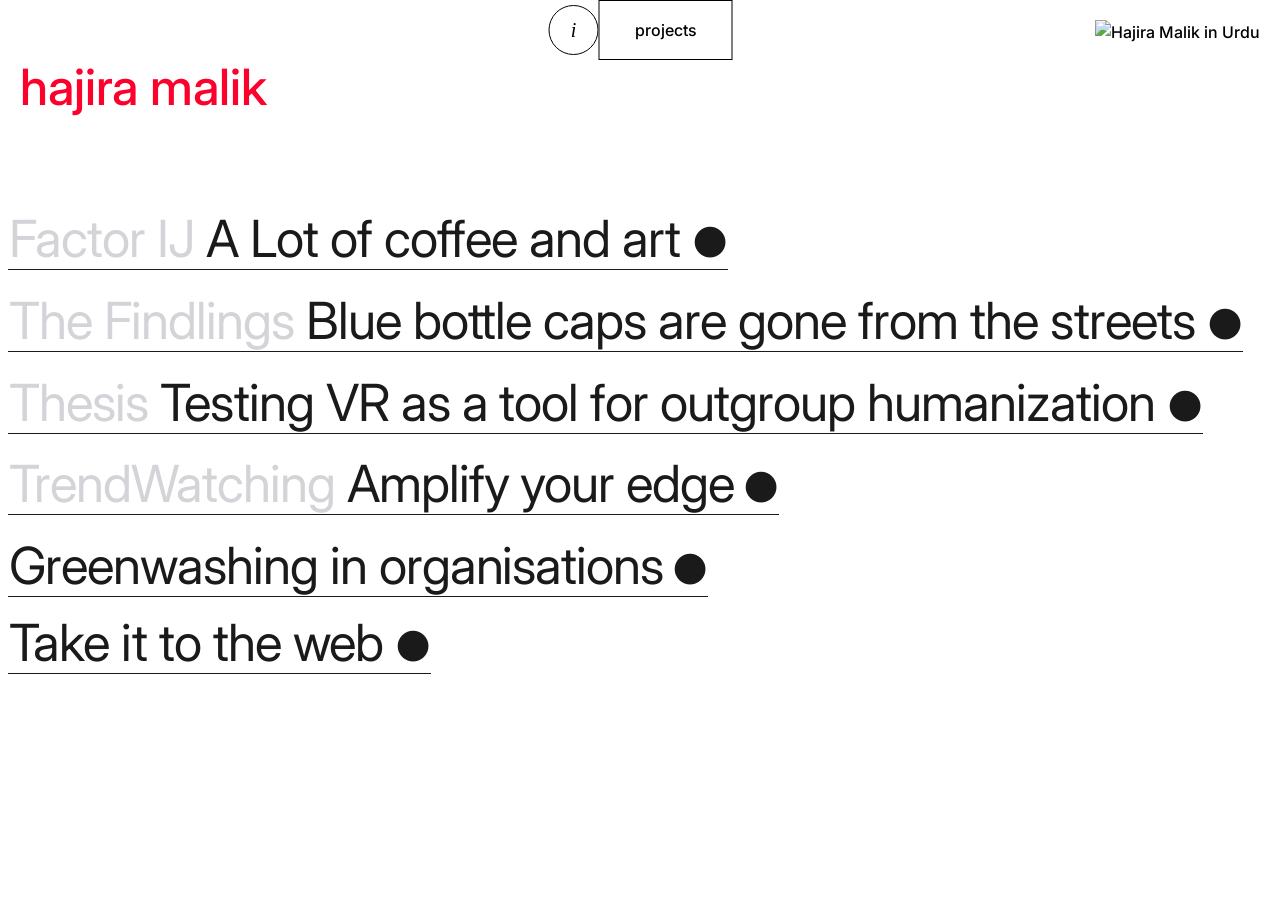
==== index.html @ 0cae8f55 "Add files via upload" ====
<!DOCTYPE html>
<html lang="en">

<head>
    <meta charset="UTF-8">
    <meta name="viewport" content="width=device-width, initial-scale=1.0">
    <title>hajira malik — projects</title>
    <link rel="stylesheet" href="style.css">

</head>

<body class="projects-page">

    <div class="layout">

        <div class="fixed-element top-right">
            <img src="images/urdu_name_correct.png" alt="Hajira Malik in Urdu" class="urdu-name-img">
        </div>

        <div class="fixed-element top-left">
            <div class="english-name">hajira malik
                <div class="pronunciation-tooltip">pronounced <s>hajeera</s> haj-ra<br>
                    <span class="def-italic">emigration, flight</span>
                </div>
            </div>
        </div>

        <nav class="boxed-nav">
            <a href="about.html" class="nav-box icon-box">i</a>
            <a href="index.html" class="nav-box link-box">projects</a>
        </nav>

        <main class="content">

            <section id="projects" class="projects-section">
                <div class="project-list-neutral">
                    <!-- Project 1 - factor ij -->
                    <div class="project-entry-neutral offset-0" data-project-expanded="false">
                        <div class="project-head-neutral" role="button" tabindex="0" aria-expanded="false">
                            <h2 class="project-title-neutral">
                                <span class="brand-prefix"> Factor IJ </span> A Lot of coffee and art
                            </h2>
                        </div>
                        <div class="project-detail-neutral" aria-hidden="true">
                            <div class="project-detail-neutral-inner">
                                <div class="neutral-project-grid">
                                    <!-- Header Row (Values only, no labels) -->
                                    <div class="neutral-header-cell" style="grid-column: 2;">Research & Strategy</div>
                                    <div class="neutral-header-cell" style="grid-column: 4;">
                                        Content strategy <br> Qualitative Research <br> Audience Insight <br> Stakeholder Communication <br> Multi-channel Rollout (digital & print)  

                                    </div>

                                    <!-- Content Row with White Dividers -->
                                    <div class="neutral-content-cell" style="grid-column: 2 / 6;">
                                        <div class="neutral-divider-wrap">
                                            <h3 class="neutral-project-title"> Reversing the pinterest logic for an
                                                art-rental.
                                            </h3>
                                        </div>
                                    </div>
                                    <div class="neutral-content-cell" style="grid-column: 7 / 11;">
                                        <div class="neutral-divider-wrap has-right">
                                            <div class="neutral-body-text">
                                                <p>Factor IJ is a cultural hub and kunstuitleen in Amsterdam-IJburg.
                                                    When I
                                                    joined Factor IJ, communication across channels was inconsistent, 
                                                    and there was no coherent system for how artists or exhibitions 
                                                    were introduced to the 
                                                    public.
                                                </p>
                                                <p class="indent-para">I led communication strategy and execution for the exhibition. This included developing the campaign narrative, managing press outreach, coordinating listings across cultural platforms, and producing social media, print, and newsletter content. My focus was on shaping how the exhibition would be interpreted before audiences physically encountered it.                                                     
                                                </p>
                                                <p class="indent-para">This changed the way people interpreted and discussed the artworks, increasing the perceived value of artists in the rental system and generating a more cohesive narrative across platforms. These adjustments were reflected in platform metrics, with Instagram followers growing from 3,400 to 4,000, email open rates increasing from 40% to 62.7%, and a social video campaign receiving 12.4K views (7K organic) from a 3,900-follower account.
                                                </p>
                                            </div>
                                        </div>
                                    </div>
                                </div>

                                <!-- Media Grid -->
                                <div class="neutral-media-grid-container">
                                    <!-- Vertical Dividers (now spanning the single grid row) -->
                                    <div class="m-v-divider m-v-1"></div>
                                    <div class="m-v-divider m-v-2"></div>
                                    <div class="m-v-divider m-v-3"></div>
                                    <div class="m-v-divider m-v-4"></div>

                                    <!-- Column 1 Stacking -->
                                    <div style="grid-column: 2; display: flex; flex-direction: column; gap: 10px;">
                                        <a href="https://www.instagram.com/reel/DKPfLq2iNSH/?utm_source=ig_web_copy_link&igsh=MzRlODBiNWFlZA=="
                                            target="_blank" rel="noopener noreferrer" class="neutral-media-tile"
                                            style="display: flex; flex-direction: column; padding: 10px 0; text-decoration: none; color: inherit; height: auto; min-height: 0;">
                                            <img src="images/IJ_1.png" alt="Factor IJ example"
                                                style="width: 100%; height: auto; display: block; object-fit: cover;">
                                            <div
                                                style="font-size: 18px; font-weight: 400; text-align: left; margin: 10px 10px 10px 10px; line-height: 1.2; letter-spacing: -0.01em;">
                                                What if you could hear the horizon?</div>
                                        </a>

                                        <a href="https://www.instagram.com/reel/DK1_plGI7Gs/?utm_source=ig_web_copy_link&igsh=MzRlODBiNWFlZA=="
                                            target="_blank" rel="noopener noreferrer" class="neutral-media-tile"
                                            style="display: flex; flex-direction: column; padding: 10px 0; text-decoration: none; color: inherit; height: auto; min-height: 0;">
                                            <img src="images/IJ_4.png" alt="Factor IJ example"
                                                style="width: 100%; height: auto; display: block; object-fit: cover;">
                                            <div
                                                style="font-size: 18px; font-weight: 400; text-align: left; margin: 10px 10px 10px 10px; line-height: 1.2; letter-spacing: -0.01em;">
                                                Artist from the collection: Arthur Martin</div>
                                        </a>
                                    </div>

                                    <!-- Column 2 Stacking -->
                                    <div style="grid-column: 4; display: flex; flex-direction: column; gap: 10px;">
                                        <a href="https://www.instagram.com/p/DJUQLPyxATD/?utm_source=ig_web_copy_link&igsh=MzRlODBiNWFlZA=="
                                            target="_blank" rel="noopener noreferrer" class="neutral-media-tile"
                                            style="display: flex; flex-direction: column; padding: 10px 0; text-decoration: none; color: inherit; height: auto; min-height: 0;">
                                            <img src="images/IJ_2.png" alt="Factor IJ example"
                                                style="width: 100%; height: auto; display: block; object-fit: cover;">
                                            <div
                                                style="font-size: 18px; font-weight: 400; text-align: left; margin: 10px 10px 10px 10px; line-height: 1.2; letter-spacing: -0.01em;">
                                                It feels like something I’ve seen before in everyday life, something I
                                                grew
                                                up with.</div>
                                        </a>
                                        <a href="https://www.instagram.com/p/DLH9YQjRg3I/?utm_source=ig_web_copy_link&igsh=MzRlODBiNWFlZA=="
                                            target="_blank" rel="noopener noreferrer" class="neutral-media-tile"
                                            style="display: flex; flex-direction: column; padding: 10px 0; text-decoration: none; color: inherit; height: auto; min-height: 0;">
                                            <img src="images/IJ_5.png" alt="Factor IJ example"
                                                style="width: 100%; height: auto; display: block; object-fit: cover;">
                                            <div
                                                style="font-size: 18px; font-weight: 400; text-align: left; margin: 10px 10px 10px 10px; line-height: 1.2; letter-spacing: -0.01em;">
                                            </div>
                                        </a>
                                    </div>

                                    <!-- Column 3 Stacking -->
                                    <div style="grid-column: 6; display: flex; flex-direction: column; gap: 10px;">
                                        <a href="https://www.instagram.com/p/DIyyHqNPu4B/?utm_source=ig_web_copy_link&igsh=MzRlODBiNWFlZA=="
                                            target="_blank" rel="noopener noreferrer" class="neutral-media-tile"
                                            style="display: flex; flex-direction: column; padding: 10px 0; text-decoration: none; color: inherit; height: auto; min-height: 0;">
                                            <img src="images/IJ_3.png" alt="Factor IJ example" aspect-ratio: 4 / 3;>
                                            <div
                                                style="font-size: 18px; font-weight: 400; text-align: left; margin: 10px 10px 10px 10px; line-height: 1.2; letter-spacing: -0.01em;">
                                                SPOTLIGHT: Aimée Phillips</div>
                                        </a>
                                        <a href="https://www.instagram.com/reel/DI1ITVyijSF/?utm_source=ig_web_copy_link&igsh=MzRlODBiNWFlZA=="
                                            target="_blank" rel="noopener noreferrer" class="neutral-media-tile"
                                            style="display: flex; flex-direction: column; padding: 10px 0; text-decoration: none; color: inherit; height: auto; min-height: 0;">
                                            <video src="images/aimee.MP4"
                                                style="width: 100%; aspect-ratio: 3 / 4; object-fit: cover; display: block; pointer-events: none;"
                                                muted loop playsinline></video>
                                        </a>


                                    </div>
                                </div>
                                <div style="height: 8px;"></div>
                            </div>
                        </div>
                    </div>

                    <!-- Project 2 — Findlings -->
                    <div class="project-entry-neutral offset-80" data-project-expanded="false">
                        <div class="project-head-neutral" role="button" tabindex="0" aria-expanded="false">
                            <h2 class="project-title-neutral">
                                <span class="brand-prefix"> The Findlings </span> Blue bottle caps are gone from the
                                streets
                            </h2>
                        </div>
                        <div class="project-detail-neutral" aria-hidden="true">
                            <div class="project-detail-neutral-inner">
                                <div class="neutral-project-grid">
                                    <div class="neutral-header-cell" style="grid-column: 2; grid-row: 2;">Concept & Campaign</div>
                                    <div class="neutral-header-cell" style="grid-column: 4; grid-row: 2;">Campaign
                                        Strategy <br>
                                        Press
                                        <br> Print Design <br> Event Listings <br> Social Sontent <br> Newsletter
                                    </div>

                                    <div class="neutral-content-cell" style="grid-column: 2 / 6; grid-row: 3;">
                                        <div class="neutral-divider-wrap">
                                            <h3 class="neutral-project-title">After tethered bottle caps became
                                                mandatory,
                                                they quietly disappeared from the streets. What used to be everywhere
                                                suddenly became rare and therefore noticeable.
                                            </h3>
                                        </div>
                                    </div>
                                    <div class="neutral-content-cell" style="grid-column: 7 / 11; grid-row: 3;">
                                        <div class="neutral-divider-wrap has-right">
                                            <div class="neutral-body-text">
                                                For Factor IJ Presenteert: The Findlings, Maas van Duijnhoven
                                                transformed
                                                street-found waste into eight creatures tied to different Amsterdam
                                                neighborhoods, inviting people to look down again and reconsider what
                                                the
                                                city leaves behind.
                                                </p>
                                                <p class="indent-para">As communication lead, I developed and executed a
                                                    strategy that treated the exhibition as an invitation rather than an
                                                    announcement. The campaign included press outreach, listings on
                                                    platforms such as Iamsterdam and Hallo IJburg, printed posters and
                                                    flyers, social media content, and a three‑phase newsletter campaign.
                                                    I
                                                    also conceptualized the “Day Out with the Artist” reel, which
                                                    reached
                                                    12.4K views (7K organic) on a 3,900‑follower account, about three
                                                    times
                                                    the usual audience.
                                                </p>
                                            </div>
                                        </div>
                                    </div>
                                </div>
                                <!-- Media Grid -->
                                <div class="neutral-media-grid-container">
                                    <div class="m-v-divider m-v-1"></div>
                                    <div class="m-v-divider m-v-2"></div>
                                    <div class="m-v-divider m-v-3"></div>
                                    <div class="m-v-divider m-v-4"></div>

                                    <!-- Column 1 Stacking -->
                                    <div style="grid-column: 2; display: flex; flex-direction: column; gap: 10px;">
                                        <div class="neutral-media-tile"
                                            style="display: flex; flex-direction: column; padding: 10px 0; min-height: 0; height: auto;">
                                            <div
                                                style="width: 100%; aspect-ratio: 1 / 1.414; overflow: hidden; position: relative;">
                                                <iframe src="images/findlings_3.pdf#toolbar=0&navpanes=0&view=FitH"
                                                    style="width: 110%; height: 100%; border: none; position: absolute; top: -1%; left: -5%; pointer-events: auto;"
                                                    title="Findlings Press Release">
                                                </iframe>
                                            </div>
                                            <div
                                                style="font-size: 18px; font-weight: 400; text-align: left; margin: 10px 10px 10px 10px; line-height: 1.2; letter-spacing: -0.01em;">
                                                What does our trash tell us about Amsterdam?</div>
                                        </div>
                                    </div>

                                    <!-- Column 2 Stacking -->
                                    <div style="grid-column: 4; display: flex; flex-direction: column; gap: 10px;">
                                        <a href="https://www.instagram.com/reel/DOv6CM5jEwD/?utm_source=ig_web_copy_link&igsh=MzRlODBiNWFlZA=="
                                            target="_blank" rel="noopener noreferrer" class="neutral-media-tile"
                                            style="display: flex; flex-direction: column; padding: 10px 0; text-decoration: none; color: inherit; height: auto; min-height: 0;">
                                            <img src="images/findlings_1.png" alt="Maas van Duijnhoven?"
                                                style="width: 100%; height: auto; display: block; object-fit: cover;">
                                            <div
                                                style="font-size:18px; font-weight: 400; text-align: left; margin: 10px 10px 0 10px; line-height: 1.2; letter-spacing: -0.01em;">
                                                Day out with artist.</div>
                                        </a>
                                    </div>

                                    <!-- Column 3 Stacking -->
                                    <div style="grid-column: 6; display: flex; flex-direction: column; gap: 10px;">
                                        <div class="neutral-media-tile"
                                            style="min-height: 0; height: auto; padding: 10px 0;">
                                            <div style="display: flex; gap: 2px; width: 100%; background-color: white;">
                                                <img src="images/findlings_front.png"
                                                    style="flex: 1; height: auto; display: block; object-fit: cover; min-width: 0;"
                                                    alt="The Findlings Front">
                                                <img src="images/findlings_back.png"
                                                    style="flex: 1; height: auto; display: block; object-fit: cover; min-width: 0;"
                                                    alt="The Findlings Back">
                                            </div>
                                            <div
                                                style="font-size: 18px; font-weight: 400; text-align: left; margin: 10px 10px 0 10px; line-height: 1.2; letter-spacing: -0.01em;">
                                                Flyer deisgn</div>
                                        </div>

                                        <a href="https://www.instagram.com/p/DOf5Vf2DIg2/?utm_source=ig_web_copy_link&igsh=MzRlODBiNWFlZA=="
                                            target="_blank" rel="noopener noreferrer" class="neutral-media-tile"
                                            style="display: flex; flex-direction: column; ; text-decoration: none; color: inherit; height: auto; min-height: 0;">
                                            <img src="images/findlings_4.png" alt="Factor IJ example"
                                                style="width: 100%; height: auto; display: block; object-fit: cover;">

                                        </a>
                                    </div>
                                </div>
                                <div style="height: 8px;"></div>
                            </div>
                        </div>
                    </div>

                    <!-- Project 3 — thesis -->
                    <div class="project-entry-neutral offset-40" data-project-expanded="false">
                        <div class="project-head-neutral" role="button" tabindex="0" aria-expanded="false">
                            <h2 class="project-title-neutral"> <span class="brand-prefix"> Thesis </span>
                                Testing VR as a tool for outgroup humanization
                            </h2>
                        </div>
                        <div class="project-detail-neutral" aria-hidden="true">
                            <div class="project-detail-neutral-inner">
                                <div class="neutral-project-grid">
                                    <div class="neutral-header-cell" style="grid-column: 2;">Entertainment
                                        Communication
                                    </div>
                                    <div class="neutral-header-cell" style="grid-column: 4;">Quantitative Research
                                        <br>
                                        Survey Design <br> SPSS
                                        Mediated Intergroup Contact<br>
                                        VR Social Research<br>
                                    </div>

                                    <div class="neutral-content-cell" style="grid-column: 2 / 6;">
                                        <div class="neutral-divider-wrap">
                                            <h3 class="neutral-project-title">Immersion sustains spectatorship of
                                                suffering.
                                            </h3>
                                        </div>
                                    </div>
                                    <div class="neutral-content-cell" style="grid-column: 7 / 11;">
                                        <div class="neutral-divider-wrap has-right">
                                            <div class="neutral-body-text">
                                                VR is branded as the “ultimate empathy machine,” a medium that can
                                                place
                                                someone inside another person’s reality to dissolve distance. In my
                                                thesis,
                                                I wanted to test that assumption more critically.
                                                </p>
                                                <p class="indent-para">Using the documentary <i>My Mother’s
                                                        Wing</i>, I
                                                    conducted
                                                    an experiment comparing VR immersion with desktop viewing. I
                                                    measured
                                                    presence, emotional engagement, and attitude change toward a
                                                    marginalized out‑group after exposure to experiences of
                                                    occupation and
                                                    structural violence. VR significantly increased feelings of
                                                    presence and
                                                    emotional intensity, but participants’ attitudes remained
                                                    largely
                                                    unchanged. Immersion did not destabilize existing spectatorship,
                                                    as
                                                    people filtered the experience through their social and
                                                    political
                                                    identities.
                                                </p>
                                                <p class="indent-para">The findings suggest that VR works less as a
                                                    standalone empathy tool and more as a context-dependent medium.
                                                    It can
                                                    deepen emotional proximity but cannot, on its own, disrupt
                                                    deeply held
                                                    beliefs. This points toward designs that incorporate agency and
                                                    participation as more promising directions.
                                                </p>
                                            </div>
                                        </div>
                                    </div>
                                </div>
                                <!-- Media Grid -->
                                <div class="neutral-media-grid-container">
                                    <div class="m-v-divider m-v-1"></div>
                                    <div class="m-v-divider m-v-2"></div>
                                    <div class="m-v-divider m-v-3"></div>
                                    <div class="m-v-divider m-v-4"></div>

                                    <!-- Column 1 Stacking -->
                                    <div style="grid-column: 2; display: flex; flex-direction: column; gap: 10px;">
                                        <a href="https://youtu.be/aEkGUnhVJGA?si=L5B7ybAyc7Mo81Qy" target="_blank"
                                            rel="noopener noreferrer" class="neutral-media-tile"
                                            style="display: flex; flex-direction: column; padding: 10px 0; text-decoration: none; color: inherit; height: auto; min-height: 0;">
                                            <img src="images/thesis.png" alt="My Mother'ss Wing"
                                                style="width: 100%; height: auto; display: block; object-fit: cover;">
                                            <div
                                                style="font-size:18px; font-weight: 400; text-align: left; margin: 10px 10px 0 10px; line-height: 1.2; letter-spacing: -0.01em;">
                                                My Mother’s Wing.</div>
                                        </a>
                                    </div>

                                    <!-- Column 2 (Empty) -->
                                    <div style="grid-column: 4; display: flex; flex-direction: column; gap: 10px;">
                                    </div>

                                    <!-- Column 3 (Empty) -->
                                    <div style="grid-column: 6; display: flex; flex-direction: column; gap: 10px;">
                                    </div>
                                </div>
                                <div style="height: 8px;"></div>
                            </div>
                        </div>
                    </div>

                    <!-- Project 4 — trendwatching -->
                    <div class="project-entry-neutral offset-40" data-project-expanded="false">
                        <div class="project-head-neutral" role="button" tabindex="0" aria-expanded="false">
                            <h2 class="project-title-neutral"><span class="brand-prefix"> TrendWatching </span>
                                Amplify your edge</h2>
                        </div>
                        <div class="project-detail-neutral" aria-hidden="true">
                            <div class="project-detail-neutral-inner">
                                <div class="neutral-project-grid">
                                    <div class="neutral-header-cell" style="grid-column: 2;">Strategy & Concept Design</div>
                                    <div class="neutral-header-cell" style="grid-column: 4;">Campaign Strategy <br> User
                                        Research <br> Onboarding Dtrategy <br> Mockup design <br> Social Media <br>
                                        Budget Management
                                    </div>
                                    <div class="neutral-content-cell" style="grid-column: 2 / 6;">
                                        <div class="neutral-divider-wrap">
                                            <h3 class="neutral-project-title">TrendWatching had a conversion problem. Free-trial users were skimming content without realizing the platform’s full value. The main reason was that the platform felt dense and overwhelming from the moment users landed on it, and many left before the value clicked.
                                            </h3>
                                        </div>
                                    </div>
                                    <div class="neutral-content-cell" style="grid-column: 7 / 11;">
                                        <div class="neutral-divider-wrap has-right">
                                            <div class="neutral-body-text">
                                                To overcome this, I mapped the exact moment when users should understand how the platform supports their work and then built backward from that point. The result was Amplify Your EDGE, a guided onboarding experience with gamified milestones designed to make the value feel immediate versus delayed. </p>
                                                <p class="indent-para">
                                                    I led the design of Amplify Your EDGE, created all the mockups, managed the project budget, and the social (LinkedIn and Instagram) messaging strategy. The project was awarded Best in Class by a UvA lecturer and a former TrendWatching employee.
                                                </p>
                                            </div>
                                        </div>
                                    </div>
                                </div>
                                <div class="neutral-media-grid-container">
                                    <div class="m-v-divider m-v-1"></div>
                                    <div class="m-v-divider m-v-2"></div>
                                    <div class="m-v-divider m-v-3"></div>
                                    <div class="m-v-divider m-v-4"></div>

                                    <!-- Column 1 Stacking -->
                                    <div style="grid-column: 2; display: flex; flex-direction: column; gap: 10px;">
                                         <video src="images/trend.MP4"
                                                style="width: 100%; object-fit: cover; display: block; pointer-events: none;"
                                                muted loop playsinline autoplay></video>
                                    </div>
                                    <!-- Column 2 Stacking -->
                                    <div style="grid-column: 4; display: flex; flex-direction: column; gap: 10px;">
                                    </div>
                                    <!-- Column 3 Stacking -->
                                    <div style="grid-column: 6; display: flex; flex-direction: column; gap: 10px;">
                                    </div>
                                </div>
                                <div style="height: 8px;"></div>
                            </div>
                        </div>
                    </div>

                    <!-- Project 5 — greenwashing -->
                    <div class="project-entry-neutral offset-40" data-project-expanded="false">
                        <div class="project-head-neutral" role="button" tabindex="0" aria-expanded="false">
                            <h2 class="project-title-neutral">Greenwashing in organisations</h2>
                        </div>
                        <div class="project-detail-neutral" aria-hidden="true">
                            <div class="project-detail-neutral-inner">
                                <div class="neutral-project-grid">
                                    <div class="neutral-header-cell" style="grid-column: 2;"> Qualitative Research</div>
                                    <div class="neutral-header-cell" style="grid-column: 4;">Qualitative Research<br>
                                        Semi-structured Interviews<br>Thematic Analysis<br>Sustainability
                                        Communications
                                    </div>
                                    <div class="neutral-content-cell" style="grid-column: 2 / 6;">
                                        <div class="neutral-divider-wrap">
                                            <h3 class="neutral-project-title">“Transparency beats perfection every
                                                time.”
                                                Most people are skeptical of corporate sustainability claims, but
                                                what
                                                actually makes a brand feel credible versus performative?
                                            </h3>
                                        </div>
                                    </div>
                                    <div class="neutral-content-cell" style="grid-column: 7 / 11;">
                                        <div class="neutral-divider-wrap has-right">
                                            <div class="neutral-body-text">
                                                Through semi‑structured interviews with six working professionals, I
                                                explored how people evaluate sustainability messaging and identify
                                                greenwashing. Participants expected sustainability efforts but
                                                frequently
                                                questioned the motives behind them. Sustainability initiatives were
                                                often
                                                perceived as driven by profit, reputation management, or external
                                                pressure
                                                rather than genuine commitment. A common belief that sustainability
                                                and
                                                profitability are hard to reconcile, especially at scale, reinforced
                                                that
                                                skepticism.
                                                </p>
                                                <p class="indent-para">At the same time, brands that acknowledged limitations and trade‑offs were trusted more than those presenting everything as solved. The project highlighted how transparency and honesty in sustainability communication can build trust even when the efforts are far from perfect.
                                                </p>
                                            </div>
                                        </div>
                                    </div>
                                    <div class="neutral-media-grid-container">
                                        <div class="m-v-divider m-v-1"></div>
                                        <div class="m-v-divider m-v-2"></div>
                                        <div class="m-v-divider m-v-3"></div>
                                        <div class="m-v-divider m-v-4"></div>

                                        <!-- Column 1 Stacking -->
                                        <div style="grid-column: 2; display: flex; flex-direction: column; gap: 10px;">
                                        </div>
                                        <!-- Column 2 Stacking -->
                                        <div style="grid-column: 4; display: flex; flex-direction: column; gap: 10px;">
                                        </div>
                                        <!-- Column 3 Stacking -->
                                        <div style="grid-column: 6; display: flex; flex-direction: column; gap: 10px;">
                                        </div>
                                    </div>
                                    <div style="height: 8px;"></div>
                                </div>
                            </div>
                        </div>

                        <!-- Project 6 — afghan girls education right -->
                        <div class="project-entry-neutral offset-0" data-project-expanded="false">
                            <div class="project-head-neutral" role="button" tabindex="0" aria-expanded="false">
                                <h2 class="project-title-neutral">Take it to the web
                                </h2>
                            </div>
                            <div class="project-detail-neutral" aria-hidden="true">
                                <div class="project-detail-neutral-inner">
                                    <div class="neutral-project-grid">
                                        <div class="neutral-header-cell" style="grid-column: 2;">Political Communication
                                        </div>
                                        <div class="neutral-header-cell" style="grid-column: 4;">Campaign Strategy <br>
                                            Advocacy Communications<br> Stakeholder Mapping<br> Storytelling for impact
                                        </div>

                                        <div class="neutral-content-cell" style="grid-column: 2 / 6;">
                                            <div class="neutral-divider-wrap">
                                                <h3 class="neutral-project-title">What would it take to make a systemic
                                                    injustice impossible to ignore?
                                                </h3>
                                            </div>
                                        </div>
                                        <div class="neutral-content-cell" style="grid-column: 7 / 11;">
                                            <div class="neutral-divider-wrap has-right">
                                                <div class="neutral-body-text">
                                                    We started by mapping the issue ecosystem, identifying key actors
                                                    across international institutions, regional governments, and civil
                                                    society, and analysing where narrative leverage existed and where
                                                    pressure was being left on the table. This included mapping
                                                    Pakistan’s relationship with the Taliban as an underactivated
                                                    pressure point and outlining advocacy strategies using humanitarian,
                                                    economic, and religious arguments to pressure stakeholders.

                                                    <p class="indent-para"> From there, the strategy centered on
                                                        storytelling, using social media, short video content, and
                                                        documentaries to humanize the crisis and mobilize public action.
                                                        The idea included leveraging global petitions, partnerships with
                                                        organizations like UNESCO, and collaborations with influencers
                                                        and advocates to run cross-platform campaigns on Instagram,
                                                        TikTok, and YouTube.</p>
                                                    <p class="indent-para">
                                                        Even as a concept, the project showed how strategic
                                                        communication and storytelling can make an injustice harder to
                                                        look away from.
                                                    </p>
                                                </div>
                                            </div>
                                        </div>
                                    </div>
                                    <div class="neutral-media-grid-container">
                                        <div class="m-v-divider m-v-1"></div>
                                        <div class="m-v-divider m-v-2"></div>
                                        <div class="m-v-divider m-v-3"></div>
                                        <div class="m-v-divider m-v-4"></div>

                                        <!-- Column 1 Stacking -->
                                        <div style="grid-column: 2; display: flex; flex-direction: column; gap: 10px;">
                                        </div>
                                        <!-- Column 2 Stacking -->
                                        <div style="grid-column: 4; display: flex; flex-direction: column; gap: 10px;">
                                        </div>
                                        <!-- Column 3 Stacking -->
                                        <div style="grid-column: 6; display: flex; flex-direction: column; gap: 10px;">
                                        </div>
                                    </div>
                                    <div style="height: 8px;"></div>
                                </div>
                            </div>
                        </div>

                    </div>
            </section>

        </main>

    </div>

    <script src="script.js"></script>
</body>

</html>
---- style.css ----
@import url('https://fonts.googleapis.com/css2?family=Inter:wght@400;500;600;700&family=Noto+Nastaliq+Urdu:wght@400;700&display=swap');

:root {
    --bg-color: #ffffff;
    --text-color: #000000;
    --highlight-color: #C2B6C6;
    --gray-text: #D1D1D1;
    --font-inter: 'Inter', sans-serif;
    --font-urdu: 'Noto Nastaliq Urdu', serif;
}

/* Base Styles */
* {
    margin: 0;
    padding: 0;
    box-sizing: border-box;
    -webkit-font-smoothing: antialiased;
}

::selection {
    background: transparent;
    color: #FF0000;
}

/* Specific exclusions for non-selectable text */
.english-name,
.urdu-name-img,
.project-title-neutral,
.urdu-font {
    user-select: none;
    -webkit-user-select: none;
}

body {
    background-color: var(--bg-color);
    color: var(--text-color);
    font-family: var(--font-inter);
    font-weight: 500;
    /* Medium for body */
    line-height: 1.5;
    -webkit-font-smoothing: antialiased;
    overflow-x: hidden;
}

h1,
h2,
h3,
.bold {
    font-weight: 700;
    /* Bold/Semi-bold for headers */
}

a {
    text-decoration: none;
    color: inherit;
}

/* Layout */
.layout {
    width: 100vw;
    min-height: 100vh;
    padding: 100px 0 10px 0;
    position: relative;
    /* Extra top padding to clear the fixed nav */
    justify-self: end;

}

/* Fixed Elements */
.fixed-element {
    position: fixed;
    z-index: 100;
}

.top-right {
    top: 20px;
    right: 20px;
    /* Standardized to match gallery/content margins */
    position: absolute !important;
    z-index: 2000;
}

.top-left {
    top: 50px;
    left: 20px;
    /* Symmetric placement */
    position: absolute !important;
    z-index: 2000;
}

/* English Name & Hover Tooltip */
.english-name-wrapper {
    text-align: left;
}

.english-name {
    font-family: var(--font-inter);
    font-size: 50px;
    font-weight: 500;
    text-transform: lowercase;
    color: #fe002c;
    cursor: pointer;
    position: relative;
    display: inline-block;
}

.pronunciation-tooltip {
    visibility: hidden;
    opacity: 0;
    position: absolute;
    top: 100%;
    left: 0;
    width: max-content;
    font-family: var(--font-inter);
    font-size: 14px;
    /* ~11-12pt */
    color: black;
    text-align: left;
    padding-top: 8px;
    transition: opacity 0.3s ease, visibility 0.3s ease;
    line-height: 1;
    white-space: pre-line;
}

.english-name:hover .pronunciation-tooltip {
    visibility: visible;
    opacity: 1;
}

.def-italic {
    font-style: italic;
}

.bottom-right {
    bottom: 30px;
    right: 40px;
    position: fixed;
    z-index: 2000;
}

.urdu-name-img {
    height: 120px;
    /* Restored size */
    width: auto;
    display: block;
    background: transparent !important;
    padding: 0 !important;
    margin: 0 !important;
}

.menu-ur {
    list-style: none;
    display: flex;
    gap: 30px;
    direction: rtl;
    font-size: 32px;
    font-weight: 700;
    font-family: var(--font-urdu);
}

.urdu-font {
    font-family: var(--font-urdu);
    font-size: 1.2em;
    /* Slightly larger as Nastaliq can appear small */
}

.menu-ur a {
    transition: color 0.2s ease;
}

.menu-ur a:hover {
    color: var(--highlight-color);
}

/* Boxed Navigation Styling (Tillmann Franzen Style) */
.boxed-nav {
    position: fixed;
    top: 0;
    left: 50%;
    transform: translateX(-50%);
    display: flex;
    align-items: center;
    justify-content: center;
    margin: 0;
    padding: 0;
    z-index: 2000;
    /* Above everything */
    background-color: transparent;
    /* Keep it clean */
}

.nav-box {
    height: 60px;
    /* Precise height */
    border: 1px solid black;
    margin-right: -1px;
    /* Collapse borders */
    display: flex;
    align-items: center;
    justify-content: center;
    padding: 0 35px;
    /* Generous horizontal padding */
    font-size: 16px;
    font-weight: 500;
    color: black;
    text-transform: lowercase;
    transition: background-color 0.2s ease, border-color 0.2s ease, color 0.2s ease;
    cursor: pointer;
    background-color: white !important;
    /* Restore white background fill */
}

.nav-box:hover {
    border-color: #fe002c;
    color: #fe002c;
}

.icon-box {
    width: 50px;
    height: 50px;
    border-radius: 50%;
    /* Perfect circle */
    margin-right: 0px;
    /* Space between circle and boxes */
    padding: 0;
    font-family: serif;
    font-style: italic;
    font-size: 20px;
}


.icon-box:hover {
    border-color: #fe002c;
    color: #fe002c;
    background-color: white !important;
}

/* Profile Section */
.profile-section {
    width: 100%;
    padding: 0 5% 20px 5%;
    /* Aligned at 5% */
    display: grid;
    grid-template-columns: 1fr 1fr;
    gap: 80px;
}


.profile-bio {
    font-size: 18px;
    line-height: 1.6;
    color: #333;
}

.profile-bio p {
    margin-bottom: 20px;
}

.profile-bio a {
    font-weight: 400;
    /* Regular weight for links */
}

/* Separator Line (Semiotik style) */
.separator-line {
    width: 50%;
    /* Adjusted for profile-left column roughly */
    height: 0;
    border-bottom: 1px solid black;
    margin-left: 7%;
    /* 5% + 2% inset */
    margin-bottom: 30px;
}

/* Neutral Plus Index Style */
.project-list-neutral {
    padding: 80px 0 0 0;
    /* No padding here to allow full-bleed children */
    text-align: left;
}

.project-entry-neutral {
    display: block;
    margin: 0 0 5px 0;
    width: 100%;
    max-width: none;
    text-align: left;
    white-space: normal;
}

.project-head-neutral {
    display: inline-block;
    max-width: calc(100vw - 10px);
    cursor: pointer;
    text-align: left;
    margin-left: 8px;
    /* Margin matches the divider width to align the box edge */
}

.project-title-neutral {
    display: inline;
    font-family: "Inter", "Helvetica Neue", Arial, sans-serif;
    font-size: clamp(14px, 4vw, 55px);
    font-weight: 400;
    letter-spacing: -0.02em;
    line-height: 1.5;
    color: #1A1A1A;
    --title-rule-color: #1A1A1A;
    /* Correct underlines and dot visible by default */
    text-transform: none;
    padding: 0 1px;
    /* Minimal internal padding as requested */
    border-bottom: 1px solid var(--title-rule-color);
    -webkit-box-decoration-break: clone;
    box-decoration-break: clone;
    transition: background-color 0.2s ease, border-bottom-color 0.2s ease;
}

.brand-prefix {
    color: #d3d3d8;
    /* red colour */
}

.project-title-neutral::after {
    content: "  ●";
    display: inline;
    font-size: 0.8em;
    line-height: 1;
    color: var(--title-rule-color);
    transition: color 0.2s ease;
}

.project-bar-neutral {
    display: none;
}

.project-head-neutral:hover .project-title-neutral,
.project-entry-neutral.is-expanded .project-title-neutral {
    background-color: #d2d2d7;
    color: white;
    /* Use black text on the new highlight color */
    --title-rule-color: #d2d2d7;
}

.project-head-neutral:hover .brand-prefix,
.project-entry-neutral.is-expanded .brand-prefix {
    color: #494749;
}

.project-head-neutral:hover .project-title-neutral::after,
.project-entry-neutral.is-expanded .project-title-neutral::after {
    color: white;
}

.project-head-neutral:focus-visible {
    outline: 2px solid white;
    outline-offset: 2px;
}

/* Staggered Indentation */
.offset-0 {
    margin-left: 0;
}

.offset-40 {
    margin-left: 0;
}

.offset-80 {
    margin-left: 0;
}

/* Projects Section */
.projects-section {
    margin-top: 0;
}

.projects-section .project-head-neutral {
    -webkit-user-select: none;
    user-select: none;
}

/* Neutral.plus–style expandable project panel (full bleed, yellow) */
.project-detail-neutral {
    width: 100vw;
    margin-left: calc(-50vw + 50%) !important;
    position: relative;
    box-sizing: border-box;
    background-color: #d2d2d7;
    color: #000000;
    max-height: 0;
    overflow: hidden;
    transition: max-height 0.6s cubic-bezier(0.4, 0, 0.2, 1);
    padding-bottom: 0;
    /* Fix: removed padding to prevent "purple lines" when closed */
}

.project-detail-neutral-inner {
    width: 100%;
    display: flex;
    flex-direction: column;
    padding-bottom: 8px;
    /* Correct place for bottom lavender margin */
}

/* 11-Column Hard-Grid System */
/* Grid: 8px | 1fr | 1fr | 1fr | 1fr | 8px | 1fr | 1fr | 1fr | 1fr | 8px */
.neutral-project-grid {
    display: grid;
    grid-template-columns: 8px repeat(4, minmax(0, 1fr)) 8px repeat(4, minmax(0, 1fr)) 8px;
    width: 100%;
}

/* Header Cells (Row 1) */
.neutral-header-cell {
    padding: 20px;
    /* 20px padding all around as requested */
    padding-left: 30px;
    grid-row: 1;
    font-size: 14px;
    font-weight: 500;
    line-height: 1.2;
    text-transform: none;
    white-space: nowrap;
    /* Prevent skills from line-wrapping */
}

/* Content Row (Row 2) */
.neutral-divider-wrap {
    position: relative;
    height: 100%;
    /* This container determines the height of the divider */
}

.neutral-divider-wrap::before {
    content: '';
    position: absolute;
    left: -28px;
    /* Aligns with the 8px grid column */
    top: 0px;
    bottom: 0px;
    width: 8px;
    background-color: #ffffff;
}

/* For the far right divider */
.neutral-divider-wrap.has-right::after {
    content: '';
    position: absolute;
    right: -28px;
    top: 0px;
    bottom: 0px;
    width: 8px;
    background-color: #ffffff;
}

.neutral-content-cell {
    padding: 0 20px;
    grid-row: 2;
}

.neutral-body-text p {
    margin: 0;
    /* Exactly paragraph line spacing between blocks */
}

.neutral-body-text .indent-para {
    text-indent: 1.5em;
    font-weight: 400;
    /* Traditional left indent for paragraphs */
}

/* Media Grid - 4 dividers (yellow) and 3 columns (white) */
.neutral-media-grid-container {
    display: grid;
    grid-template-columns: 8px minmax(0, 1fr) 8px minmax(0, 1fr) 8px minmax(0, 1fr) 8px;
    width: 100%;
    margin-top: 2px;
    /* 2px spacing between content and media */
    background-color: #d2d2d7;
}

.m-v-divider {
    background-color: #d2d2d7;
    grid-row: 1;
}

.m-v-1 {
    grid-column: 1;
}

.m-v-2 {
    grid-column: 3;
}

.m-v-3 {
    grid-column: 5;
}

.m-v-4 {
    grid-column: 7;
}

.neutral-media-tile {
    background-color: #ffffff;
    min-height: 0;
    height: auto;
    align-self: start;
    width: 100%;
    position: relative;
    overflow: hidden;
}


/* Typography & Details */
.neutral-project-title {
    font-size: 34px;
    /* Reduced specific font size */
    font-weight: 400;
    /* Normal weight */
    line-height: 0.85;
    letter-spacing: -0.05em;
    text-transform: none;
    margin: 0;
}

.neutral-body-text {
    font-size: 16px;
    line-height: 1.6;
    font-weight: 400;
    color: #000000;
}

/* Responsive adjustments */
@media (max-width: 900px) {
    .neutral-project-grid {
        grid-template-columns: 8px 1fr 8px;
    }

    .neutral-header-cell {
        grid-column: 2 !important;
        grid-row: auto;
    }

    .neutral-v-divider {
        grid-row: span 10;
    }

    .neutral-content-cell {
        grid-column: 2 !important;
        grid-row: auto;
    }

    .v-divider-middle {
        display: none;
    }

    .neutral-media-grid-container {
        grid-template-columns: 8px 1fr 8px;
    }
}

.project-list {
    display: flex;
    flex-direction: column;
}

.project-item {
    border-bottom: 1px solid transparent;
    /* Optional divider placeholder */
}

.project-row {
    width: 100vw;
    padding: 10px 5%;
    /* Tight vertical padding */
    background-color: transparent;
    transition: background-color 0.2s ease;
    display: flex;
    align-items: center;
    cursor: pointer;
}

.project-item.expanded .project-row {
    background-color: var(--highlight-color);
}

.project-row:hover {
    background-color: #d2d2d7;
}

.project-title {
    font-size: 28px;
    font-weight: 700;
    color: black;
    text-transform: lowercase;
}

/* Project Details Section */
.project-detail {
    background-color: var(--highlight-color);
    max-height: 0;
    overflow: hidden;
    transition: max-height 0.4s ease-out;
    width: 100vw;
}

.detail-inner {
    padding: 20px 0 60px 0;
}

/* Info Bar */
.info-bar {
    display: grid;
    grid-template-columns: 1fr 1fr;
    gap: 80px;
    padding: 12px 5%;
    border-top: 1px solid black;
    border-bottom: 1px solid black;
    margin-bottom: 50px;
}

.info-item .label {
    display: block;
    font-size: 10px;
    font-weight: 700;
    text-transform: uppercase;
    color: black;
    margin-bottom: 4px;
}

.info-item .value {
    font-size: 16px;
    font-weight: 400;
    color: black;
}

/* Content Split */
.detail-content {
    display: flex;
    padding: 0 5%;
    gap: 80px;
}

.content-left {
    flex: 0 0 40%;
}

.content-right {
    flex: 0 0 60%;
}

.impact-statement {
    font-size: 40px;
    font-weight: 700;
    line-height: 1.1;
    color: black;
    margin-bottom: 30px;
}

.project-description {
    font-size: 18px;
    line-height: 1.6;
    color: black;
}

.project-image {
    width: 100%;
    height: auto;
    margin-top: 30px;
}

.project-links {
    margin-top: 40px;
}

.project-link {
    display: inline-block;
    font-size: 16px;
    font-weight: 600;
    text-decoration: underline;
    text-underline-offset: 4px;
    transition: color 0.2s ease;
}

.project-link:hover {
    color: white;
    /* Contrast against yellow */
}

/* Home Page: Random Gallery */
.home-page .layout {
    padding: 0;
    overflow: hidden;
    /* Crop overflow */
}

.gallery-bleed {
    display: flex;
    flex-direction: row;
    /* Grow to the right */
    align-items: flex-end;
    /* Align older items to the bottom */
    height: 100vh;
    width: 100vw;
    background-color: var(--bg-color);
    overflow: hidden;
    /* Crop overflow */
}

.gallery-item {
    height: 100vh;
    /* Default height */
    width: auto;
    overflow: hidden;
    position: relative;
    border: none;
    margin: 0;
    padding: 0;
    flex-shrink: 0;
    transition: height 0.6s cubic-bezier(0.4, 0, 0.2, 1);
}

.gallery-item.old {
    height: 40vh;
    /* Shrunk size for previous items */
}

.gallery-item img,
.gallery-item video {
    height: 100%;
    width: auto;
    display: block;
}

/* About Page Redesign (Heerz Tooya style) */
.about-page {
    background-color: #ffffff !important;
    color: black;
    /* Hide scrollbar while keeping functionality */
    -ms-overflow-style: none;
    /* IE and Edge */
    scrollbar-width: none;
    /* Firefox */
}

.about-page::-webkit-scrollbar {
    display: none;
    /* Chrome, Safari and Opera */
}

.video-hover-tile video {
    width: 100%;
    display: block;
    pointer-events: none;
    /* keeps link clickable */
}

.project-video-hover {
    position: relative;
    width: 100%;
    overflow: hidden;
    cursor: pointer;
}

.project-video-hover video {
    width: 100%;
    display: block;
    object-fit: cover;
}

#bg-video,
#bg-image {
    display: none;
}

.about-page .boxed-nav .nav-box {
    background-color: white !important;
    border-color: black;
    color: black;
}

.about-page .boxed-nav .nav-box:hover {
    border-color: #fe002c;
    color: #fe002c;
}

/* Container for minimalist about layout */
.about-container {
    padding: 80px 20px 100px 20px;
    /* 80px top = 60px nav + 20px gap. 28px side margin matches Projects content */
    display: flex;
    flex-direction: column;
    gap: 20px;
    /* spacing between blocks */
}

.about-section {
    font-size: clamp(14px, 4vw, 24px);
    /* Large, responsive typography */
    font-weight: 300;
    line-height: 1.5;
    letter-spacing: -0.02em;
    max-width: none;
    text-align: justify;
}

.about-section p {
    padding: 0px 100px 0px 100px;
    font-size: clamp(14px, 4vw, 23px);
    font-weight: 400;
}

.about-sectionIndent {
    font-size: clamp(14px, 4vw, 23px);
    font-weight: 300;
    line-height: 1.6;
    letter-spacing: -0.02em;
    text-indent: 1.5em;
    /* Significant indent after first paragraph */
    text-align: left;
}

.about-contact {
    font-size: clamp(14px, 4vw, 20px);
    font-weight: 300;
    line-height: 1.6;
    margin-top: 0;
    /* Margin handled by parent wrapper */
}

.about-contact a:hover {
    color: #fe002c;
}

/* Row-based layout for contact and bleeding media */
.contact-media-wrapper {
    display: flex;
    justify-content: space-between;
    align-items: flex-start;
    /* Aligns contact info at the top, directly below the text */
    margin-top: 0;
    gap: 10px;
    width: 100%;
}

.about-media-bleed {
    flex: 0 0 70%;
    /* Expanded width to be closer to contact text */
    aspect-ratio: 4 / 3;
    margin-right: -28px;
    /* Bleeds out of the 28px container padding to reach screen edge */
    background-color: transparent;
    overflow: hidden;
}

.about-media-bleed video,
.about-media-bleed img {
    width: 100%;
    height: 100%;
    object-fit: cover;
    display: block;
}

.about-page .urdu-name-img {
    filter: none;
}

/* Modular Franzen Layout */
#franzen-layout {
    position: absolute;
    top: 0;
    /* Start from the very top */
    left: 0;
    width: 100vw;
    height: 100vh;
    /* Full viewport height */
    overflow-y: auto;
    /* Allow the layout to scroll internally */
    overflow-x: hidden;
    z-index: 10;
    /* Lower than nav-box which is 2000 */
    padding-top: 60px;
    /* Start blocks below the nav initially */
    padding-bottom: 0px;
    /* No extra scrolling room at the bottom */
}

/* Removed redundant local selection styles to favor global red highlight */

.f-row-1 {
    display: flex;
    align-items: flex-end;
    /* Align the bottoms of yellow and magenta */
    width: 100%;
}

.f-window {
    position: relative;
    /* Changed from absolute to prevent overlaps */
    border: 1.5px solid black;
    border-radius: 8px;
    /* lil rounded corners */
    box-sizing: border-box;
    display: flex;
    flex-direction: column;
    padding: 20px;
    transition: opacity 0.3s ease;
    height: fit-content;
    /* Grow infinitely to fit content */
}

/* Hide scrollbars for cleaner look */
#franzen-layout::-webkit-scrollbar,
.f-window::-webkit-scrollbar {
    display: none;
}

#franzen-layout,
.f-window {
    -ms-overflow-style: none;
    /* IE and Edge */
    scrollbar-width: none;
    /* Firefox */
}

.f-window-close {
    position: absolute;
    top: -1.5px;
    right: -1.5px;
    width: 50px;
    height: 50px;
    background: white;
    border: 1.5px solid black;
    border-radius: 8px;
    /* Round edges like the blocks */
    cursor: pointer;
    font-weight: normal;
    /* Normal weight for 'x' */
    font-family: Arial, sans-serif;
    font-size: 24px;
    display: flex;
    /* Center x perfectly */
    align-items: center;
    justify-content: center;
    padding: 0;
    z-index: 20;
    transition: background-color 0.2s ease;
}

.f-window-close:hover {
    background: #f0f0f0;
}

.f-content {
    font-size: clamp(20px, 2.5vw, 36px);
    font-weight: 500;
    line-height: 1.1;
    letter-spacing: -0.02em;
    margin: 30px 10px 10px 10px;
    /* 10px margin left/right as requested */
    color: black;
}

.f-red .f-content {
    font-size: clamp(16px, 1.8vw, 24px);
    /* Smaller text for red block */
}

.f-contact {
    font-size: clamp(16px, 1.8vw, 24px);
    line-height: 1.3;
}

.f-contact a {
    color: black;
    text-decoration: none;
}

.f-contact a:hover {
    text-decoration: underline;
}

.f-image-wrapper {
    margin: 30px 0 0 0;
    flex: 1;
    display: flex;
    justify-content: center;
    align-items: center;
}

.f-image {
    max-width: 100%;
    max-height: 100%;
    object-fit: contain;
}


/* Responsive */
@media (max-width: 900px) {
    .profile-section {
        grid-template-columns: 1fr;
        gap: 40px;
    }

    .main-header {
        flex-direction: column;
        align-items: flex-start;
        gap: 5px;
    }

    .bottom-right {
        position: relative;
        text-align: right;
        padding: 20px 5%;
        top: auto;
        right: auto;
        bottom: auto;
    }

    .info-grid {
        grid-template-columns: 1fr;
        gap: 40px;
    }

    .gallery-bleed {
        flex-flow: row wrap;
        /* Stack horizontally on mobile */
        height: auto;
    }

    .gallery-item {
        width: 100vw;
        height: 50vh;
        flex: 0 0 50vh;
    }
}

/* --- Showcase Page (Varvara Godovikova Replica) --- */
.showcase-page {
    background-color: #ffffff !important;
    color: #000000;
    font-family: 'Inter', sans-serif;
    margin: 0;
    padding: 0;
    min-height: 100vh;
    overflow-x: hidden;
    cursor: default;
}

.showcase-nav {
    position: fixed;
    width: 100%;
    z-index: 100;
    font-size: 14px;
    font-weight: 500;
}

.showcase-nav-top {
    top: 20px;
    left: 20px;
}

.showcase-nav-top .nav-links {
    display: flex;
    gap: 15px;
}

.showcase-nav-top a {
    color: #000;
    text-decoration: none;
}

.showcase-container {
    padding: 100px 20px 100px 20px;
    position: relative;
    max-width: 1600px;
    margin: 0 auto;
}

.showcase-bio {
    width: 280px;
    margin-bottom: 80px;
}

.showcase-bio p {
    font-size: 18px;
    line-height: 1.25;
    font-weight: 400;
    margin: 0 0 20px 0;
}

.showcase-bio .social-links a {
    display: block;
    font-size: 14px;
    color: #000;
    text-decoration: none;
    margin-bottom: 5px;
}

.showcase-grid {
    position: relative;
    width: 100%;
    min-height: 800px;
}

.showcase-bg-text {
    position: absolute;
    top: -50px;
    left: 200px;
    width: 700px;
    opacity: 1;
    z-index: 1;
}

.graphic-bg-img {
    width: 100%;
    height: auto;
}

.showcase-project-module {
    position: relative;
    width: fit-content;
    z-index: 10;
    margin-bottom: 120px;
}

.revolution-module {
    margin-left: 500px;
    margin-top: -100px;
}

.project-img {
    max-width: 700px;
    height: auto;
    display: block;
}

.project-meta {
    margin-top: 15px;
}

.meta-title {
    display: block;
    font-size: 14px;
    font-weight: 700;
    margin-bottom: 5px;
}

.meta-sub {
    font-size: 12px;
    color: #000;
    opacity: 0.8;
}

/* Annotation Logic */
.showcase-annotation {
    position: absolute;
    top: 250px;
    left: 1000px;
    z-index: 20;
}

.red-circle {
    width: 60px;
    height: 60px;
    border: 2px solid #FF0000;
    border-radius: 50%;
    display: flex;
    align-items: center;
    justify-content: center;
    color: #000;
    font-weight: 500;
    margin-bottom: 15px;
}

.annotation-line {
    width: 200px;
    height: 100px;
    border-left: 2px solid #FF0000;
    border-bottom: 2px solid #FF0000;
    margin-left: 30px;
    position: absolute;
    top: 30px;
    left: 30px;
    transform: rotate(-15deg);
}

.annotation-text {
    position: absolute;
    top: 120px;
    left: 250px;
    font-size: 12px;
    color: #FF0000;
    line-height: 1.2;
}

/* Footer Nav */
.showcase-nav-bottom {
    bottom: 20px;
    left: 20px;
    right: 20px;
    display: flex;
    justify-content: space-between;
    align-items: flex-end;
    width: calc(100% - 40px);
}

.footer-left {
    display: flex;
    flex-direction: column;
}

.contact-label {
    font-weight: 700;
    margin-bottom: 10px;
}

.contact-links a {
    display: block;
    color: #000;
    text-decoration: none;
    margin-bottom: 3px;
}

.go-up {
    color: #000;
    text-decoration: none;
    font-weight: 700;
}

.buy-link {
    background: #7F7F7F;
    color: #fff;
    padding: 10px 20px;
    border-radius: 40px;
    text-decoration: none;
    font-size: 14px;
}

/* --- Varvara-Inspired About Layout --- */
.about-top-grid {
    display: grid;
    grid-template-columns: 2fr 1fr;
    /* text wider, video smaller */
    gap: 60px;
    margin-bottom: 100px;
    align-items: start;
}

.about-bio-col p {
    font-size: 23px;
    line-height: 1.6;
    margin-bottom: 10px;
    padding: 0 !important;    /* Override previous container padding */
}
/* --- About Page Video Overhaul --- */

.about-video-block {
    position: relative;
    width: 100%;
    aspect-ratio: 3 / 4;
    overflow: hidden;
    border: 2px solid black;
    background-color: #000;
    cursor: pointer;
}

.about-video-block video {
    position: absolute;
    width: 100%;
    height: 100%;
    object-fit: cover;
    /* Removed rotation to allow standard 4:3 landscape crop from 16:9 source */
}

/* --- About Page Interaction Modes --- */
.about-page {
    transition: color 0.3s ease;
}

/* Moodboard Collage */
.moodboard-section {
    margin-top: 0px;
    padding-top: 0px;
}

.moodboard-header {
    font-size: clamp(18px, 3vw, 24px);
    text-transform: uppercase;
    margin-bottom: 40px;
    font-weight: 500;
}

.moodboard-grid {
    column-count: 3;
    column-gap: 15px;
    width: 100%;
}

.moodboard-item {
    break-inside: avoid;
    margin-bottom: 15px;
    position: relative;
    background: #f9f9f9;
}

.own-mark {
    position: absolute;
    top: 8px;
    right: 8px;
    font-size: 14px;
    font-weight: 700;
    color: #000000;
    opacity: 0.7;
    pointer-events: none;
    z-index: 10;
}

.mb-short {
    max-height: 400px;
    overflow: hidden;
}

.moodboard-item img,
.moodboard-item video {
    width: 100%;
    height: auto;
    display: block;
    filter: grayscale(0%);
    transition: filter 0.3s ease, transform 0.5s ease;
}

.mb-small {
    padding: 30px 0;
    text-align: center;
    width: 100%;
}

.mb-small img,
.mb-small video {
    width: 60% !important;
    /* Force resize within masonry column */
    max-width: 250px;
    margin: 0 auto;
    display: block;
}

/* Grid helper classes removed */

@media (max-width: 1100px) {
    .about-container {
        padding: 100px 20px;
    }

    .about-top-grid {
        grid-template-columns: 1fr 1fr;
    }

    .about-video-block {
        grid-column: span 2;
        max-width: 400px;
        margin: 0 auto;
    }
}

@media (max-width: 768px) {
    .about-top-grid {
        grid-template-columns: 1fr;
    }

    .moodboard-grid {
        grid-template-columns: repeat(2, 1fr);
    }
}

/* Adjusting layout for Projects Page specifically */
.projects-page .projects-section {
    padding: 20px 0 0 0;
    /* Flush with edge, padding inside title will match divider */
}

.projects-page .layout {
    padding-left: 0;
    padding-top: 100px;
}

@media (max-width: 900px) {
    .projects-page .projects-section {
        padding-left: 0px;
        /* Standard padding on mobile */
    }

    .fixed-element.bottom-left {
        position: relative !important;
        margin-top: 40px;
        left: 0;
        bottom: 0;
        padding: 0 20px;
    }
}

/* --- Moodboard Lightbox Viewer --- */
.lightbox-overlay {
    position: fixed;
    top: 0;
    left: 0;
    width: 100vw;
    height: 100vh;
    background-color: #ffffff;
    z-index: 5000;
    display: none;
    justify-content: center;
    align-items: center;
}

.lightbox-main {
    position: relative;
    width: 100%;
    height: 100%;
    display: flex;
    flex-direction: column;
    justify-content: center;
    align-items: center;
}

.lightbox-content {
    max-width: 90vw;
    max-height: 80vh;
    display: flex;
    flex-direction: column;
    align-items: center;
    justify-content: center;
}

.lightbox-content img,
.lightbox-content video {
    max-width: 100%;
    max-height: 70vh;
    object-fit: contain;
    margin-bottom: 20px;
    display: none;
    /* Controlled by JS */
}

.lightbox-caption {
    text-align: center;
    font-family: var(--font-inter);
    color: #000;
    width: 100%;
}

.lightbox-caption .artist {
    font-weight: 700;
    text-transform: uppercase;
    font-size: 14px;
    display: block;
    margin-bottom: 4px;
}

.lightbox-caption .title {
    font-style: italic;
    font-size: 13px;
    display: block;
}

.lightbox-caption .meta {
    font-size: 12px;
    opacity: 0.7;
    display: block;
    margin-top: 4px;
}

.lightbox-close {
    position: absolute;
    top: 30px;
    right: 30px;
    background: none;
    border: none;
    font-family: 'Inter', sans-serif;
    font-weight: 200;
    font-size: 35px;
    /* The X is usually slightly smaller than arrows */
    cursor: pointer;
    z-index: 5100;
    line-height: 1;
}

.lightbox-nav {
    position: absolute;
    top: 50%;
    width: 100%;
    display: flex;
    justify-content: space-between;
    padding: 0 40px;
    transform: translateY(-50%);
    pointer-events: none;
}

.nav-arrow {
    background: none;
    border: none;
    pointer-events: auto;
    opacity: 1;
    transition: opacity 0.2s;
    font-family: 'Inter', sans-serif;
    font-weight: 200;
    font-size: 45px;
}

@media (max-width: 900px) {
    .moodboard-grid {
        column-count: 2;
    }
}

@media (max-width: 600px) {
    .moodboard-grid {
        column-count: 1;
    }
}
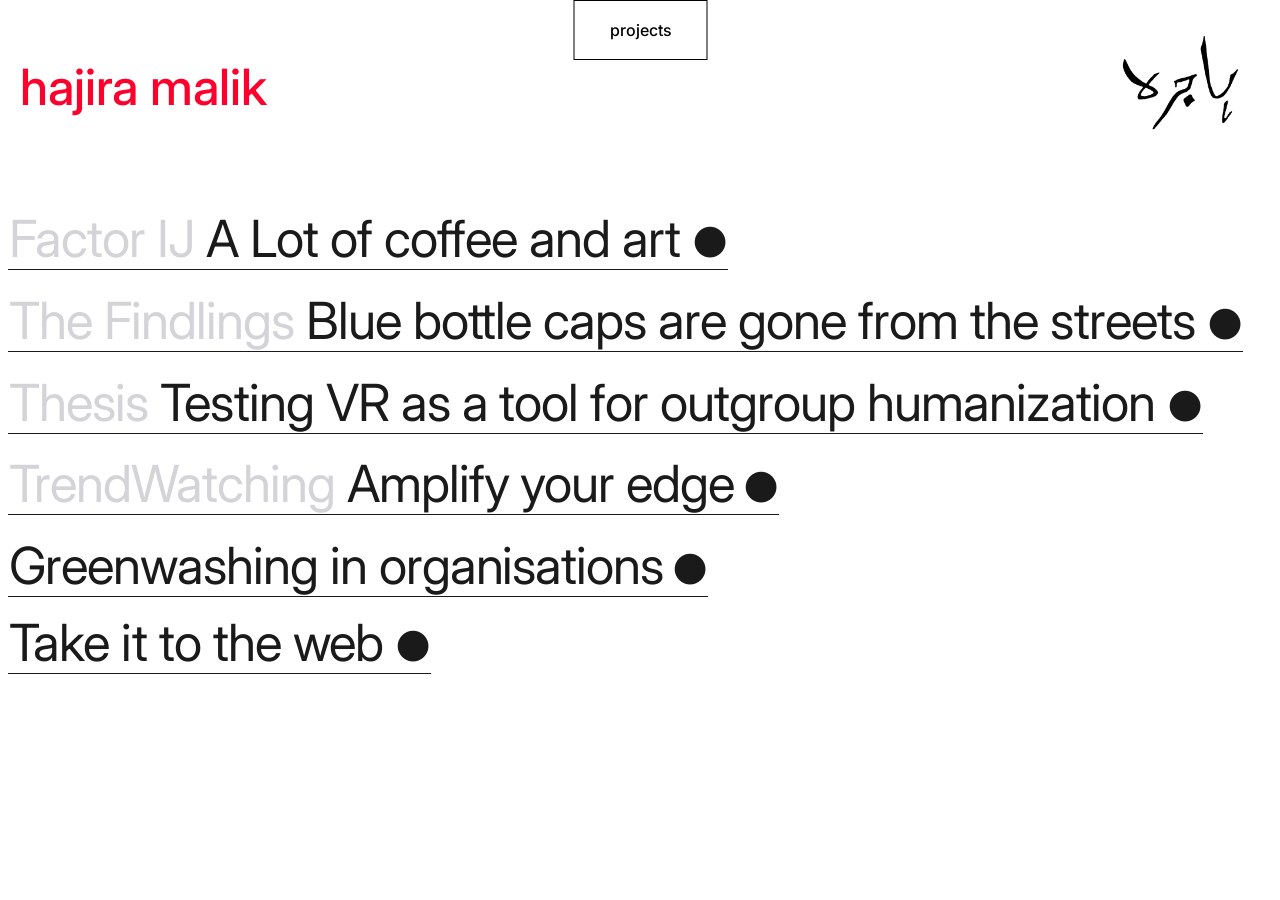
==== commit 60259b5a: "abc" ====
--- a/index.html
+++ b/index.html
@@ -26,7 +26,6 @@
         </div>
 
         <nav class="boxed-nav">
-            <a href="about.html" class="nav-box icon-box">i</a>
             <a href="index.html" class="nav-box link-box">projects</a>
         </nav>
 
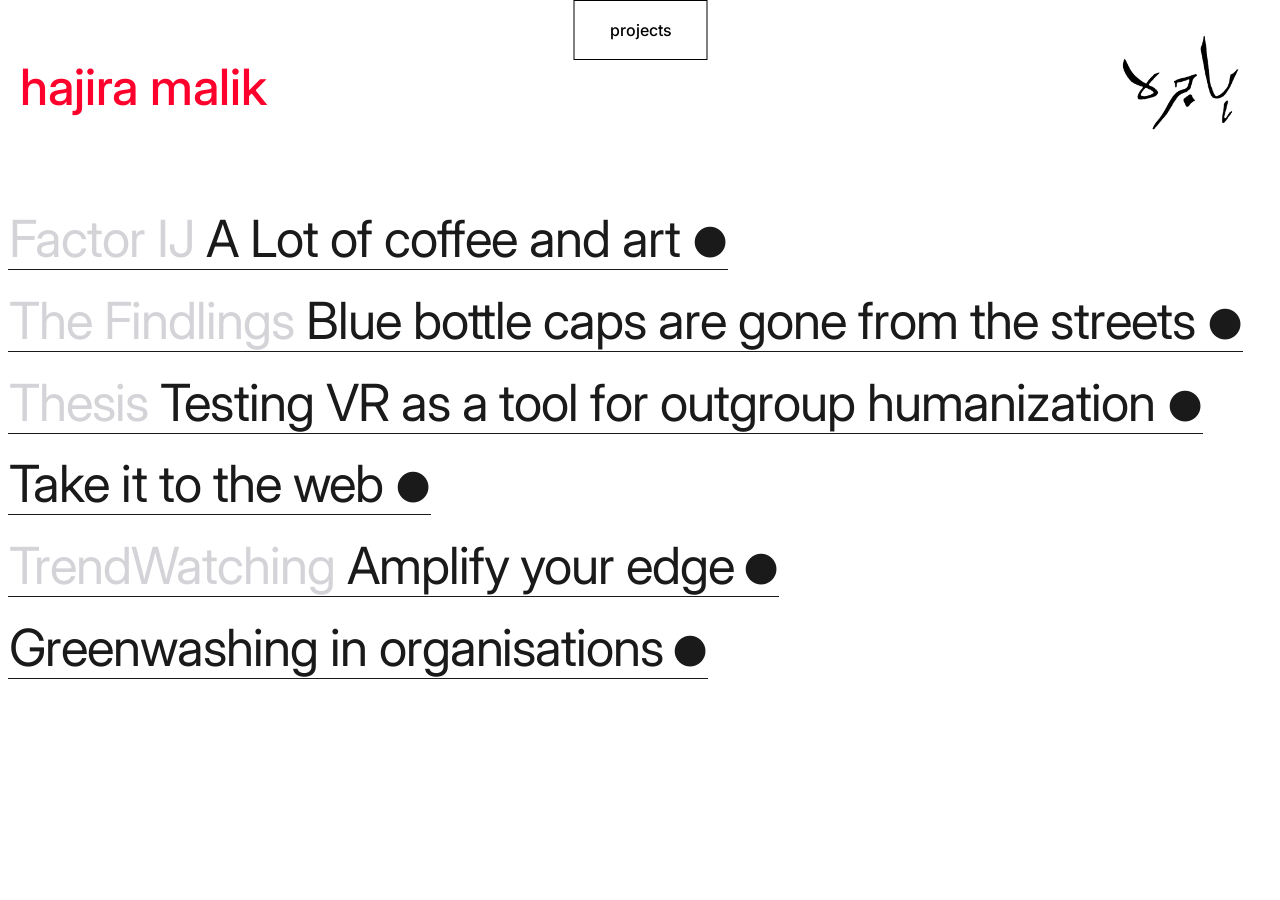
==== commit 2c535882: "abc" ====
--- a/index.html
+++ b/index.html
@@ -137,7 +137,8 @@
                                         <a href="https://www.instagram.com/p/DIyyHqNPu4B/?utm_source=ig_web_copy_link&igsh=MzRlODBiNWFlZA=="
                                             target="_blank" rel="noopener noreferrer" class="neutral-media-tile"
                                             style="display: flex; flex-direction: column; padding: 10px 0; text-decoration: none; color: inherit; height: auto; min-height: 0;">
-                                            <img src="images/IJ_3.png" alt="Factor IJ example" aspect-ratio: 4 / 3;>
+                                            <img src="images/IJ_3.png" alt="Factor IJ example"
+                                                style="width: 100%; height: auto; display: block; object-fit: cover;">
                                             <div
                                                 style="font-size: 18px; font-weight: 400; text-align: left; margin: 10px 10px 10px 10px; line-height: 1.2; letter-spacing: -0.01em;">
                                                 SPOTLIGHT: Aimée Phillips</div>
@@ -378,7 +379,77 @@
                         </div>
                     </div>
 
-                    <!-- Project 4 — trendwatching -->
+                    <!-- Project 4 — afghan girls education right -->
+                        <div class="project-entry-neutral offset-0" data-project-expanded="false">
+                            <div class="project-head-neutral" role="button" tabindex="0" aria-expanded="false">
+                                <h2 class="project-title-neutral">Take it to the web
+                                </h2>
+                            </div>
+                            <div class="project-detail-neutral" aria-hidden="true">
+                                <div class="project-detail-neutral-inner">
+                                    <div class="neutral-project-grid">
+                                        <div class="neutral-header-cell" style="grid-column: 2;">Political Communication
+                                        </div>
+                                        <div class="neutral-header-cell" style="grid-column: 4;">Campaign Strategy <br>
+                                            Advocacy Communications<br> Stakeholder Mapping<br> Storytelling for impact
+                                        </div>
+
+                                        <div class="neutral-content-cell" style="grid-column: 2 / 6;">
+                                            <div class="neutral-divider-wrap">
+                                                <h3 class="neutral-project-title">What would it take to make a systemic
+                                                    injustice impossible to ignore?
+                                                </h3>
+                                            </div>
+                                        </div>
+                                        <div class="neutral-content-cell" style="grid-column: 7 / 11;">
+                                            <div class="neutral-divider-wrap has-right">
+                                                <div class="neutral-body-text">
+                                                    We started by mapping the issue ecosystem, identifying key actors
+                                                    across international institutions, regional governments, and civil
+                                                    society, and analysing where narrative leverage existed and where
+                                                    pressure was being left on the table. This included mapping
+                                                    Pakistan’s relationship with the Taliban as an underactivated
+                                                    pressure point and outlining advocacy strategies using humanitarian,
+                                                    economic, and religious arguments to pressure stakeholders.
+
+                                                    <p class="indent-para"> From there, the strategy centered on
+                                                        storytelling, using social media, short video content, and
+                                                        documentaries to humanize the crisis and mobilize public action.
+                                                        The idea included leveraging global petitions, partnerships with
+                                                        organizations like UNESCO, and collaborations with influencers
+                                                        and advocates to run cross-platform campaigns on Instagram,
+                                                        TikTok, and YouTube.</p>
+                                                    <p class="indent-para">
+                                                        Even as a concept, the project showed how strategic
+                                                        communication and storytelling can make an injustice harder to
+                                                        look away from.
+                                                    </p>
+                                                </div>
+                                            </div>
+                                        </div>
+                                    </div>
+                                    <div class="neutral-media-grid-container">
+                                        <div class="m-v-divider m-v-1"></div>
+                                        <div class="m-v-divider m-v-2"></div>
+                                        <div class="m-v-divider m-v-3"></div>
+                                        <div class="m-v-divider m-v-4"></div>
+
+                                        <!-- Column 1 Stacking -->
+                                        <div style="grid-column: 2; display: flex; flex-direction: column; gap: 10px;">
+                                        </div>
+                                        <!-- Column 2 Stacking -->
+                                        <div style="grid-column: 4; display: flex; flex-direction: column; gap: 10px;">
+                                        </div>
+                                        <!-- Column 3 Stacking -->
+                                        <div style="grid-column: 6; display: flex; flex-direction: column; gap: 10px;">
+                                        </div>
+                                    </div>
+                                    <div style="height: 8px;"></div>
+                                </div>
+                            </div>
+                        </div>
+
+                    <!-- Project 5 — trendwatching -->
                     <div class="project-entry-neutral offset-40" data-project-expanded="false">
                         <div class="project-head-neutral" role="button" tabindex="0" aria-expanded="false">
                             <h2 class="project-title-neutral"><span class="brand-prefix"> TrendWatching </span>
@@ -433,7 +504,8 @@
                         </div>
                     </div>
 
-                    <!-- Project 5 — greenwashing -->
+                        
+                    <!-- Project 6 — greenwashing -->
                     <div class="project-entry-neutral offset-40" data-project-expanded="false">
                         <div class="project-head-neutral" role="button" tabindex="0" aria-expanded="false">
                             <h2 class="project-title-neutral">Greenwashing in organisations</h2>
@@ -499,76 +571,6 @@
                             </div>
                         </div>
 
-                        <!-- Project 6 — afghan girls education right -->
-                        <div class="project-entry-neutral offset-0" data-project-expanded="false">
-                            <div class="project-head-neutral" role="button" tabindex="0" aria-expanded="false">
-                                <h2 class="project-title-neutral">Take it to the web
-                                </h2>
-                            </div>
-                            <div class="project-detail-neutral" aria-hidden="true">
-                                <div class="project-detail-neutral-inner">
-                                    <div class="neutral-project-grid">
-                                        <div class="neutral-header-cell" style="grid-column: 2;">Political Communication
-                                        </div>
-                                        <div class="neutral-header-cell" style="grid-column: 4;">Campaign Strategy <br>
-                                            Advocacy Communications<br> Stakeholder Mapping<br> Storytelling for impact
-                                        </div>
-
-                                        <div class="neutral-content-cell" style="grid-column: 2 / 6;">
-                                            <div class="neutral-divider-wrap">
-                                                <h3 class="neutral-project-title">What would it take to make a systemic
-                                                    injustice impossible to ignore?
-                                                </h3>
-                                            </div>
-                                        </div>
-                                        <div class="neutral-content-cell" style="grid-column: 7 / 11;">
-                                            <div class="neutral-divider-wrap has-right">
-                                                <div class="neutral-body-text">
-                                                    We started by mapping the issue ecosystem, identifying key actors
-                                                    across international institutions, regional governments, and civil
-                                                    society, and analysing where narrative leverage existed and where
-                                                    pressure was being left on the table. This included mapping
-                                                    Pakistan’s relationship with the Taliban as an underactivated
-                                                    pressure point and outlining advocacy strategies using humanitarian,
-                                                    economic, and religious arguments to pressure stakeholders.
-
-                                                    <p class="indent-para"> From there, the strategy centered on
-                                                        storytelling, using social media, short video content, and
-                                                        documentaries to humanize the crisis and mobilize public action.
-                                                        The idea included leveraging global petitions, partnerships with
-                                                        organizations like UNESCO, and collaborations with influencers
-                                                        and advocates to run cross-platform campaigns on Instagram,
-                                                        TikTok, and YouTube.</p>
-                                                    <p class="indent-para">
-                                                        Even as a concept, the project showed how strategic
-                                                        communication and storytelling can make an injustice harder to
-                                                        look away from.
-                                                    </p>
-                                                </div>
-                                            </div>
-                                        </div>
-                                    </div>
-                                    <div class="neutral-media-grid-container">
-                                        <div class="m-v-divider m-v-1"></div>
-                                        <div class="m-v-divider m-v-2"></div>
-                                        <div class="m-v-divider m-v-3"></div>
-                                        <div class="m-v-divider m-v-4"></div>
-
-                                        <!-- Column 1 Stacking -->
-                                        <div style="grid-column: 2; display: flex; flex-direction: column; gap: 10px;">
-                                        </div>
-                                        <!-- Column 2 Stacking -->
-                                        <div style="grid-column: 4; display: flex; flex-direction: column; gap: 10px;">
-                                        </div>
-                                        <!-- Column 3 Stacking -->
-                                        <div style="grid-column: 6; display: flex; flex-direction: column; gap: 10px;">
-                                        </div>
-                                    </div>
-                                    <div style="height: 8px;"></div>
-                                </div>
-                            </div>
-                        </div>
-
                     </div>
             </section>
 
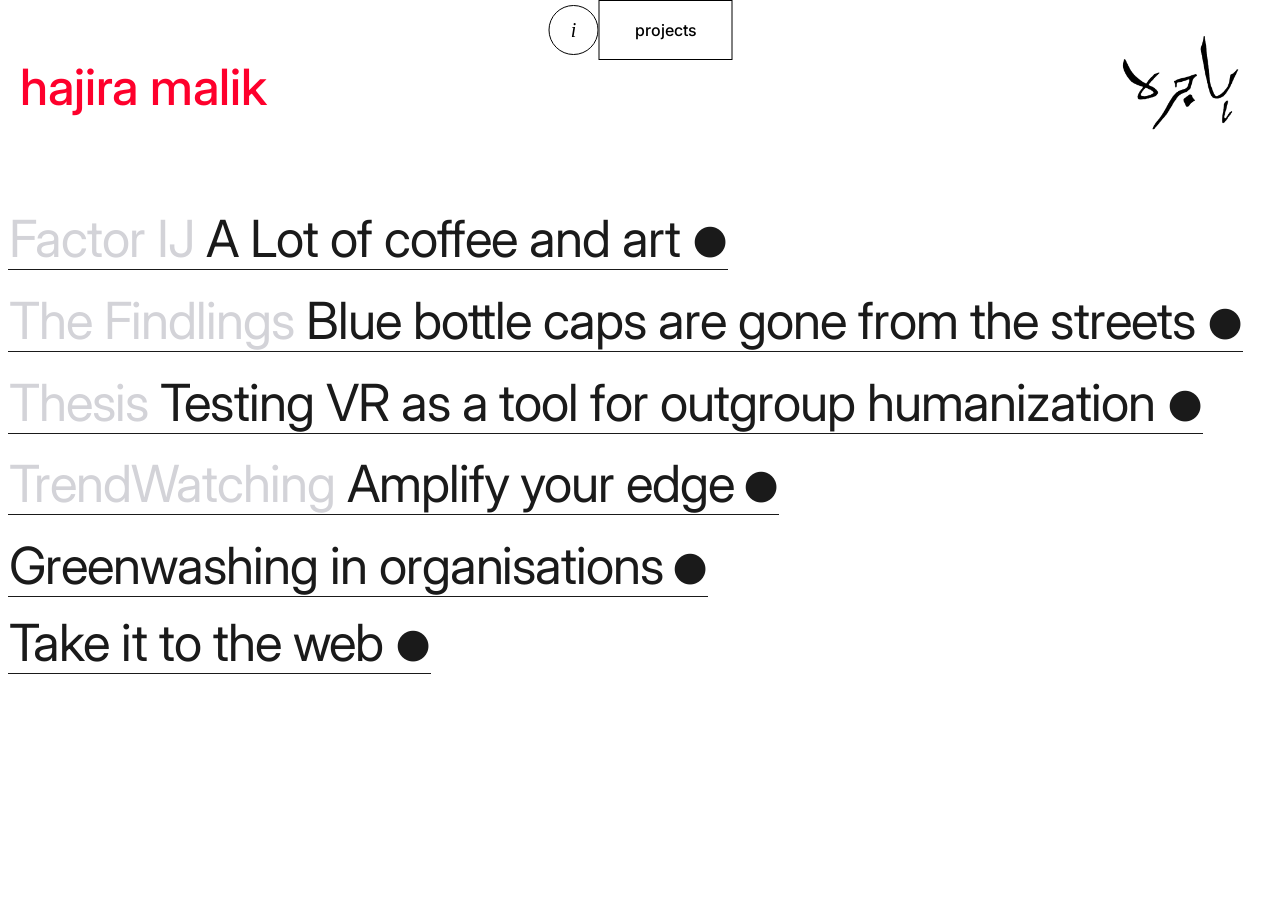
==== commit bbf2ca5c: "abc" ====
--- a/index.html
+++ b/index.html
@@ -26,6 +26,7 @@
         </div>
 
         <nav class="boxed-nav">
+            <a href="about.html" class="nav-box icon-box">i</a>
             <a href="index.html" class="nav-box link-box">projects</a>
         </nav>
 
@@ -137,8 +138,7 @@
                                         <a href="https://www.instagram.com/p/DIyyHqNPu4B/?utm_source=ig_web_copy_link&igsh=MzRlODBiNWFlZA=="
                                             target="_blank" rel="noopener noreferrer" class="neutral-media-tile"
                                             style="display: flex; flex-direction: column; padding: 10px 0; text-decoration: none; color: inherit; height: auto; min-height: 0;">
-                                            <img src="images/IJ_3.png" alt="Factor IJ example"
-                                                style="width: 100%; height: auto; display: block; object-fit: cover;">
+                                            <img src="images/IJ_3.png" alt="Factor IJ example" aspect-ratio: 4 / 3;>
                                             <div
                                                 style="font-size: 18px; font-weight: 400; text-align: left; margin: 10px 10px 10px 10px; line-height: 1.2; letter-spacing: -0.01em;">
                                                 SPOTLIGHT: Aimée Phillips</div>
@@ -379,77 +379,7 @@
                         </div>
                     </div>
 
-                    <!-- Project 4 — afghan girls education right -->
-                        <div class="project-entry-neutral offset-0" data-project-expanded="false">
-                            <div class="project-head-neutral" role="button" tabindex="0" aria-expanded="false">
-                                <h2 class="project-title-neutral">Take it to the web
-                                </h2>
-                            </div>
-                            <div class="project-detail-neutral" aria-hidden="true">
-                                <div class="project-detail-neutral-inner">
-                                    <div class="neutral-project-grid">
-                                        <div class="neutral-header-cell" style="grid-column: 2;">Political Communication
-                                        </div>
-                                        <div class="neutral-header-cell" style="grid-column: 4;">Campaign Strategy <br>
-                                            Advocacy Communications<br> Stakeholder Mapping<br> Storytelling for impact
-                                        </div>
-
-                                        <div class="neutral-content-cell" style="grid-column: 2 / 6;">
-                                            <div class="neutral-divider-wrap">
-                                                <h3 class="neutral-project-title">What would it take to make a systemic
-                                                    injustice impossible to ignore?
-                                                </h3>
-                                            </div>
-                                        </div>
-                                        <div class="neutral-content-cell" style="grid-column: 7 / 11;">
-                                            <div class="neutral-divider-wrap has-right">
-                                                <div class="neutral-body-text">
-                                                    We started by mapping the issue ecosystem, identifying key actors
-                                                    across international institutions, regional governments, and civil
-                                                    society, and analysing where narrative leverage existed and where
-                                                    pressure was being left on the table. This included mapping
-                                                    Pakistan’s relationship with the Taliban as an underactivated
-                                                    pressure point and outlining advocacy strategies using humanitarian,
-                                                    economic, and religious arguments to pressure stakeholders.
-
-                                                    <p class="indent-para"> From there, the strategy centered on
-                                                        storytelling, using social media, short video content, and
-                                                        documentaries to humanize the crisis and mobilize public action.
-                                                        The idea included leveraging global petitions, partnerships with
-                                                        organizations like UNESCO, and collaborations with influencers
-                                                        and advocates to run cross-platform campaigns on Instagram,
-                                                        TikTok, and YouTube.</p>
-                                                    <p class="indent-para">
-                                                        Even as a concept, the project showed how strategic
-                                                        communication and storytelling can make an injustice harder to
-                                                        look away from.
-                                                    </p>
-                                                </div>
-                                            </div>
-                                        </div>
-                                    </div>
-                                    <div class="neutral-media-grid-container">
-                                        <div class="m-v-divider m-v-1"></div>
-                                        <div class="m-v-divider m-v-2"></div>
-                                        <div class="m-v-divider m-v-3"></div>
-                                        <div class="m-v-divider m-v-4"></div>
-
-                                        <!-- Column 1 Stacking -->
-                                        <div style="grid-column: 2; display: flex; flex-direction: column; gap: 10px;">
-                                        </div>
-                                        <!-- Column 2 Stacking -->
-                                        <div style="grid-column: 4; display: flex; flex-direction: column; gap: 10px;">
-                                        </div>
-                                        <!-- Column 3 Stacking -->
-                                        <div style="grid-column: 6; display: flex; flex-direction: column; gap: 10px;">
-                                        </div>
-                                    </div>
-                                    <div style="height: 8px;"></div>
-                                </div>
-                            </div>
-                        </div>
-
-                    <!-- Project 5 — trendwatching -->
+                    <!-- Project 4 — trendwatching -->
                     <div class="project-entry-neutral offset-40" data-project-expanded="false">
                         <div class="project-head-neutral" role="button" tabindex="0" aria-expanded="false">
                             <h2 class="project-title-neutral"><span class="brand-prefix"> TrendWatching </span>
@@ -504,8 +434,7 @@
                         </div>
                     </div>
 
-                        
-                    <!-- Project 6 — greenwashing -->
+                    <!-- Project 5 — greenwashing -->
                     <div class="project-entry-neutral offset-40" data-project-expanded="false">
                         <div class="project-head-neutral" role="button" tabindex="0" aria-expanded="false">
                             <h2 class="project-title-neutral">Greenwashing in organisations</h2>
@@ -571,6 +500,76 @@
                             </div>
                         </div>
 
+                        <!-- Project 6 — afghan girls education right -->
+                        <div class="project-entry-neutral offset-0" data-project-expanded="false">
+                            <div class="project-head-neutral" role="button" tabindex="0" aria-expanded="false">
+                                <h2 class="project-title-neutral">Take it to the web
+                                </h2>
+                            </div>
+                            <div class="project-detail-neutral" aria-hidden="true">
+                                <div class="project-detail-neutral-inner">
+                                    <div class="neutral-project-grid">
+                                        <div class="neutral-header-cell" style="grid-column: 2;">Political Communication
+                                        </div>
+                                        <div class="neutral-header-cell" style="grid-column: 4;">Campaign Strategy <br>
+                                            Advocacy Communications<br> Stakeholder Mapping<br> Storytelling for impact
+                                        </div>
+
+                                        <div class="neutral-content-cell" style="grid-column: 2 / 6;">
+                                            <div class="neutral-divider-wrap">
+                                                <h3 class="neutral-project-title">What would it take to make a systemic
+                                                    injustice impossible to ignore?
+                                                </h3>
+                                            </div>
+                                        </div>
+                                        <div class="neutral-content-cell" style="grid-column: 7 / 11;">
+                                            <div class="neutral-divider-wrap has-right">
+                                                <div class="neutral-body-text">
+                                                    We started by mapping the issue ecosystem, identifying key actors
+                                                    across international institutions, regional governments, and civil
+                                                    society, and analysing where narrative leverage existed and where
+                                                    pressure was being left on the table. This included mapping
+                                                    Pakistan’s relationship with the Taliban as an underactivated
+                                                    pressure point and outlining advocacy strategies using humanitarian,
+                                                    economic, and religious arguments to pressure stakeholders.
+
+                                                    <p class="indent-para"> From there, the strategy centered on
+                                                        storytelling, using social media, short video content, and
+                                                        documentaries to humanize the crisis and mobilize public action.
+                                                        The idea included leveraging global petitions, partnerships with
+                                                        organizations like UNESCO, and collaborations with influencers
+                                                        and advocates to run cross-platform campaigns on Instagram,
+                                                        TikTok, and YouTube.</p>
+                                                    <p class="indent-para">
+                                                        Even as a concept, the project showed how strategic
+                                                        communication and storytelling can make an injustice harder to
+                                                        look away from.
+                                                    </p>
+                                                </div>
+                                            </div>
+                                        </div>
+                                    </div>
+                                    <div class="neutral-media-grid-container">
+                                        <div class="m-v-divider m-v-1"></div>
+                                        <div class="m-v-divider m-v-2"></div>
+                                        <div class="m-v-divider m-v-3"></div>
+                                        <div class="m-v-divider m-v-4"></div>
+
+                                        <!-- Column 1 Stacking -->
+                                        <div style="grid-column: 2; display: flex; flex-direction: column; gap: 10px;">
+                                        </div>
+                                        <!-- Column 2 Stacking -->
+                                        <div style="grid-column: 4; display: flex; flex-direction: column; gap: 10px;">
+                                        </div>
+                                        <!-- Column 3 Stacking -->
+                                        <div style="grid-column: 6; display: flex; flex-direction: column; gap: 10px;">
+                                        </div>
+                                    </div>
+                                    <div style="height: 8px;"></div>
+                                </div>
+                            </div>
+                        </div>
+
                     </div>
             </section>
 
--- a/style.css
+++ b/style.css
@@ -733,20 +733,14 @@
     display: block;
 }
 
-/* About Page Redesign (Heerz Tooya style) */
+/* About Page Redesign — legacy scroll hiding */
 .about-page {
-    background-color: #ffffff !important;
-    color: black;
-    /* Hide scrollbar while keeping functionality */
     -ms-overflow-style: none;
-    /* IE and Edge */
     scrollbar-width: none;
-    /* Firefox */
 }
 
 .about-page::-webkit-scrollbar {
     display: none;
-    /* Chrome, Safari and Opera */
 }
 
 .video-hover-tile video {
@@ -1275,7 +1269,7 @@
 }
 
 /* --- About Page Interaction Modes --- */
-.about-page {
+.about-page .about-container {
     transition: color 0.3s ease;
 }
 
@@ -1519,3 +1513,348 @@
         column-count: 1;
     }
 }
+
+/* --- About Page: Index + Detail Panel Redesign --- */
+:root {
+    --about-red: #fe002c;
+}
+
+.about-page {
+    background-color: var(--about-red) !important;
+    min-height: 100vh;
+    overflow: hidden;
+    transition: background-color 0.45s ease;
+}
+
+.about-page.is-interacting {
+    background-color: #ffffff !important;
+}
+
+.about-page:not(.is-interacting) .english-name {
+    color: #ffffff;
+}
+
+.about-page:not(.is-interacting) .english-name .pronunciation-tooltip {
+    color: #ffffff;
+}
+
+.about-page.is-interacting .english-name {
+    color: var(--about-red);
+}
+
+.about-page.is-interacting .english-name .pronunciation-tooltip {
+    color: #000000;
+}
+
+.about-layout {
+    padding: 0;
+    min-height: 100vh;
+    position: relative;
+}
+
+.about-index {
+    position: fixed;
+    top: 210px;
+    left: 40px;
+    z-index: 1500;
+    display: flex;
+    flex-direction: column;
+    align-items: flex-start;
+    text-align: left;
+    max-width: min(340px, 32vw);
+}
+
+.about-page.panel-open .about-index {
+    top: 210px;
+    left: 40px;
+    max-width: min(340px, 32vw);
+}
+
+.index-item {
+    background: none;
+    border: none;
+    padding: 0;
+    margin: 0;
+    cursor: pointer;
+    font-family: var(--font-inter);
+    text-align: left;
+    text-transform: lowercase;
+    color: #000000;
+    transition: color 0.2s ease, opacity 0.2s ease, filter 0.2s ease;
+    line-height: 1.15;
+}
+
+.about-page.is-interacting .index-item {
+    color: #000000;
+}
+
+.index-h1 {
+    font-size: clamp(42px, 6vw, 72px);
+    font-weight: 500;
+    letter-spacing: -0.03em;
+    margin-bottom: 0.35em;
+}
+
+.index-h2 {
+    font-size: clamp(22px, 3vw, 36px);
+    font-weight: 500;
+    letter-spacing: -0.02em;
+    margin-top: 0.55em;
+}
+
+.index-group {
+    display: flex;
+    flex-direction: column;
+    align-items: flex-start;
+    width: 100%;
+}
+
+.index-project-list {
+    list-style: none;
+    margin: 0.35em 0 0 0;
+    padding: 0 0 0 1.25em;
+    width: 100%;
+}
+
+.index-project-list li {
+    margin: 0.15em 0;
+}
+
+.index-project-name {
+    background: none;
+    border: none;
+    padding: 0;
+    cursor: pointer;
+    font-family: var(--font-inter);
+    font-size: clamp(15px, 1.6vw, 20px);
+    font-weight: 400;
+    line-height: 1.45;
+    text-align: left;
+    text-transform: none;
+    color: #000000;
+    transition: color 0.2s ease, opacity 0.2s ease, filter 0.2s ease;
+}
+
+.about-page.is-interacting .index-project-name {
+    color: #000000;
+}
+
+/* Page Open state: opened item is RED accent, unselected items are BLACK with NO BLUR */
+.about-page.panel-open .index-item.is-selected,
+.about-page.panel-open .index-project-name.is-selected {
+    color: var(--about-red) !important;
+    filter: none !important;
+    opacity: 1 !important;
+}
+
+.about-page.panel-open .index-item:not(.is-selected),
+.about-page.panel-open .index-project-name:not(.is-selected) {
+    color: #000000;
+    filter: none;
+    opacity: 1;
+}
+
+/* Hover state: Blurring ONLY occurs when hovering over an index item */
+.about-index.is-hovering .index-item:not(.is-hovered),
+.about-index.is-hovering .index-project-name:not(.is-hovered) {
+    color: #000000;
+    filter: blur(2.5px);
+    opacity: 0.45;
+}
+
+.about-index.is-hovering .index-item.is-hovered,
+.about-index.is-hovering .index-project-name.is-hovered {
+    color: var(--about-red) !important;
+    filter: none !important;
+    opacity: 1 !important;
+}
+
+.about-index-divider {
+    display: none !important;
+}
+
+.about-detail-panel {
+    position: fixed;
+    top: 0;
+    right: 0;
+    width: 0;
+    height: 100vh;
+    background: #ffffff;
+    z-index: 1300;
+    overflow: hidden;
+}
+
+.about-detail-panel.is-open {
+    width: calc(100% - 360px);
+    left: 360px;
+    right: 0;
+}
+
+.detail-panel-scroll {
+    height: 100%;
+    overflow-y: auto;
+    overflow-x: hidden;
+    padding: 160px 60px 80px 40px;
+    -ms-overflow-style: none;
+    scrollbar-width: none;
+}
+
+.detail-panel-scroll::-webkit-scrollbar {
+    display: none;
+}
+
+.detail-panel-content {
+    animation: panelFadeIn 0.25s ease;
+}
+
+.detail-panel-content[hidden] {
+    display: none !important;
+}
+
+@keyframes panelFadeIn {
+    from {
+        opacity: 0;
+        transform: translateY(8px);
+    }
+    to {
+        opacity: 1;
+        transform: translateY(0);
+    }
+}
+
+.about-detail-panel .about-top-grid {
+    margin-bottom: 40px;
+}
+
+.about-detail-panel .about-bio-col p {
+    font-family: 'Times New Roman', Times, Georgia, serif;
+    font-size: clamp(17px, 1.9vw, 22px);
+    line-height: 1.6;
+    color: #111;
+    margin-bottom: 24px;
+}
+
+.about-portrait-placeholder {
+    width: 100%;
+    display: flex;
+    flex-direction: column;
+    align-items: flex-start;
+}
+
+.about-portrait-img {
+    width: 100%;
+    height: auto;
+    max-height: 520px;
+    object-fit: cover;
+    border: none;
+    outline: none;
+    box-shadow: none;
+    display: block;
+}
+
+.portrait-caption {
+    font-family: var(--font-inter);
+    font-size: 13px;
+    color: #444;
+    margin-top: 12px;
+}
+
+.caption-link {
+    text-decoration: underline;
+    color: #000;
+}
+
+.about-detail-panel .moodboard-section {
+    padding-top: 0;
+}
+
+.detail-contact {
+    font-size: clamp(18px, 2vw, 26px);
+    font-weight: 400;
+    line-height: 1.7;
+}
+
+.detail-contact p {
+    margin-bottom: 0.4em;
+}
+
+.detail-contact a:hover {
+    color: var(--about-red);
+}
+
+.catalogue-placeholder {
+    font-size: clamp(18px, 2vw, 24px);
+    font-weight: 400;
+    color: #666;
+    padding-top: 20px;
+}
+
+/* Project panels inside detail view — same styling as projects page */
+.about-detail-panel .project-detail-neutral-inner {
+    padding: 0;
+}
+
+.about-detail-panel .neutral-project-grid,
+.about-detail-panel .neutral-media-grid-container {
+    width: 100%;
+}
+
+.about-detail-panel .project-panel-header {
+    margin-bottom: 32px;
+    padding-bottom: 16px;
+    border-bottom: 1px solid #000;
+}
+
+.about-detail-panel .project-panel-header h2 {
+    font-size: clamp(24px, 3vw, 40px);
+    font-weight: 600;
+    letter-spacing: -0.02em;
+    line-height: 1.15;
+}
+
+@media (max-width: 900px) {
+    .about-index {
+        top: 200px;
+        left: 20px;
+        max-width: 40vw;
+    }
+
+    .about-page.panel-open .about-index {
+        top: 200px;
+        left: 20px;
+        max-width: 40vw;
+    }
+
+    .about-detail-panel.is-open {
+        left: 42vw;
+        width: 58vw;
+    }
+
+    .about-top-grid {
+        grid-template-columns: 1fr;
+    }
+}
+
+@media (max-width: 640px) {
+    .about-index {
+        position: fixed;
+        top: auto;
+        bottom: 24px;
+        left: 20px;
+        right: 20px;
+        max-width: none;
+    }
+
+    .about-page.panel-open .about-index {
+        display: none;
+    }
+
+    .about-detail-panel.is-open {
+        left: 0;
+        width: 100%;
+    }
+
+    .detail-panel-scroll {
+        padding: 120px 20px 60px 20px;
+    }
+}
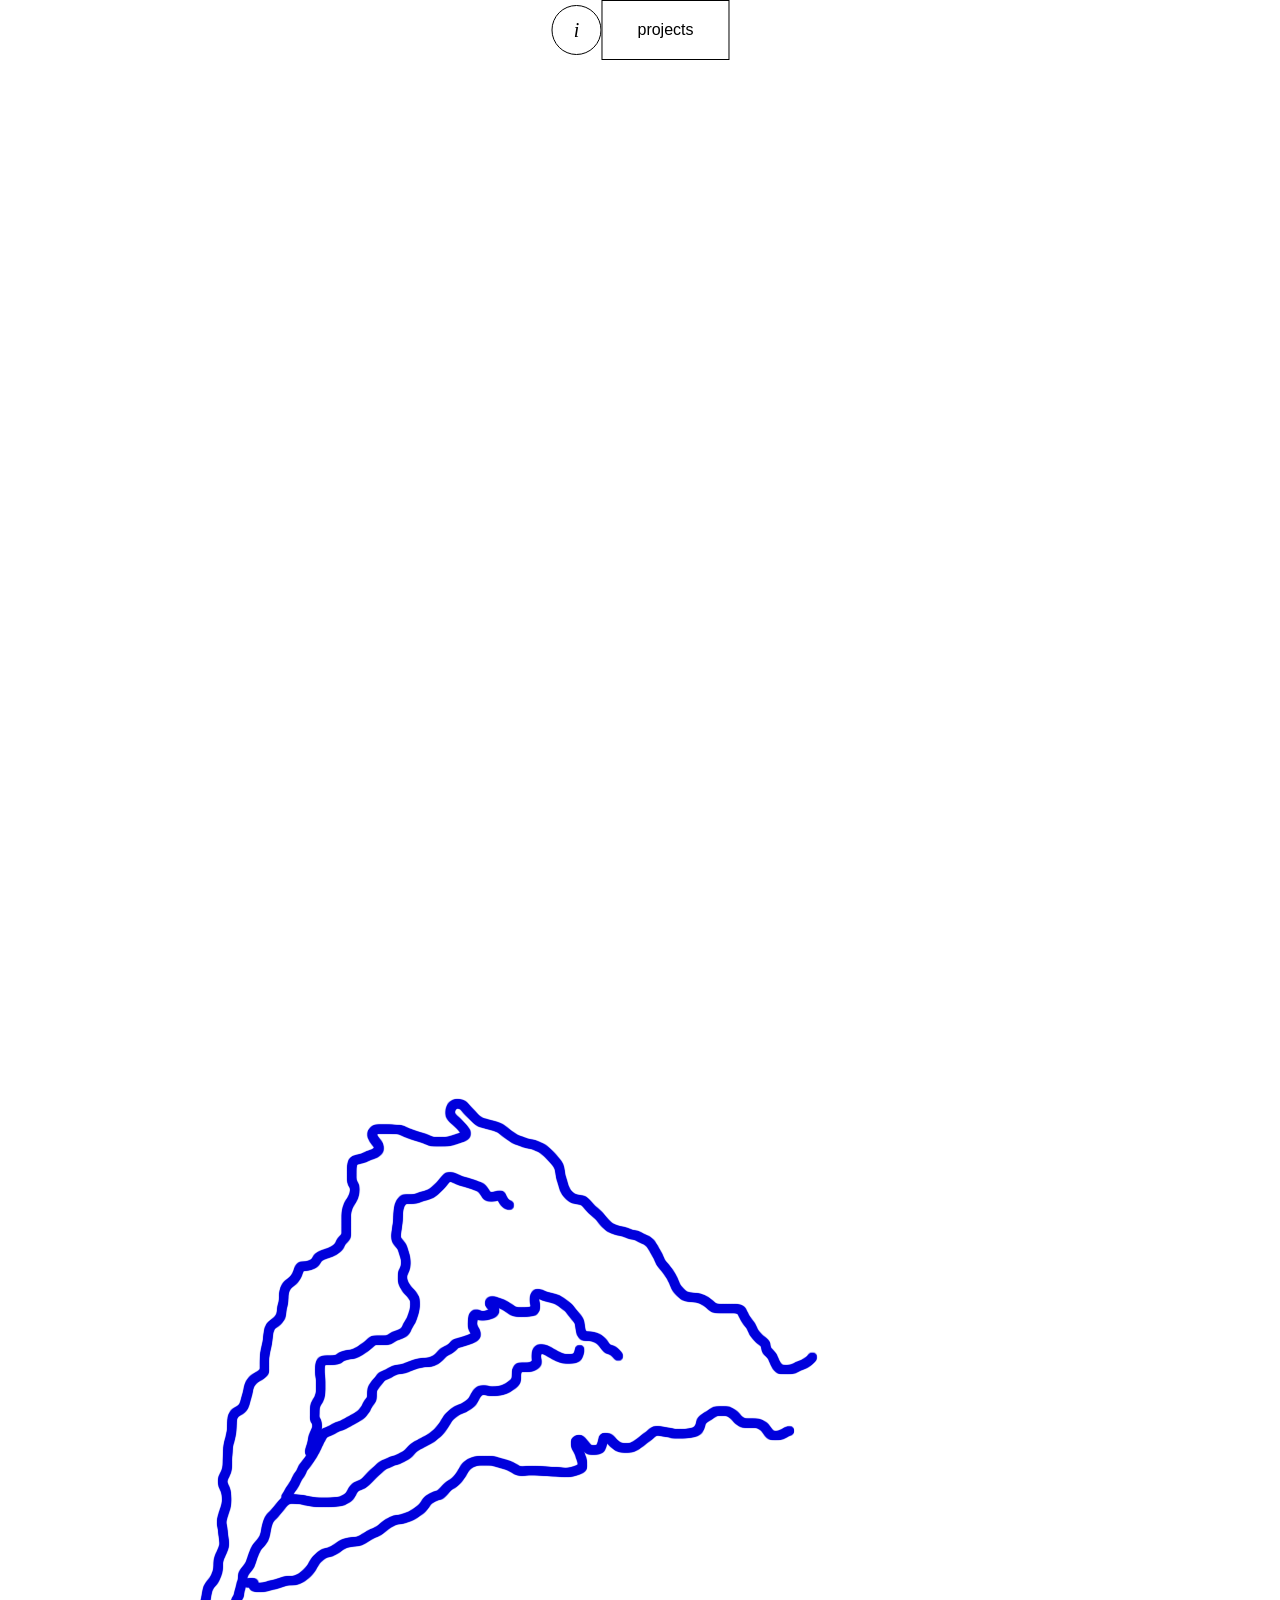
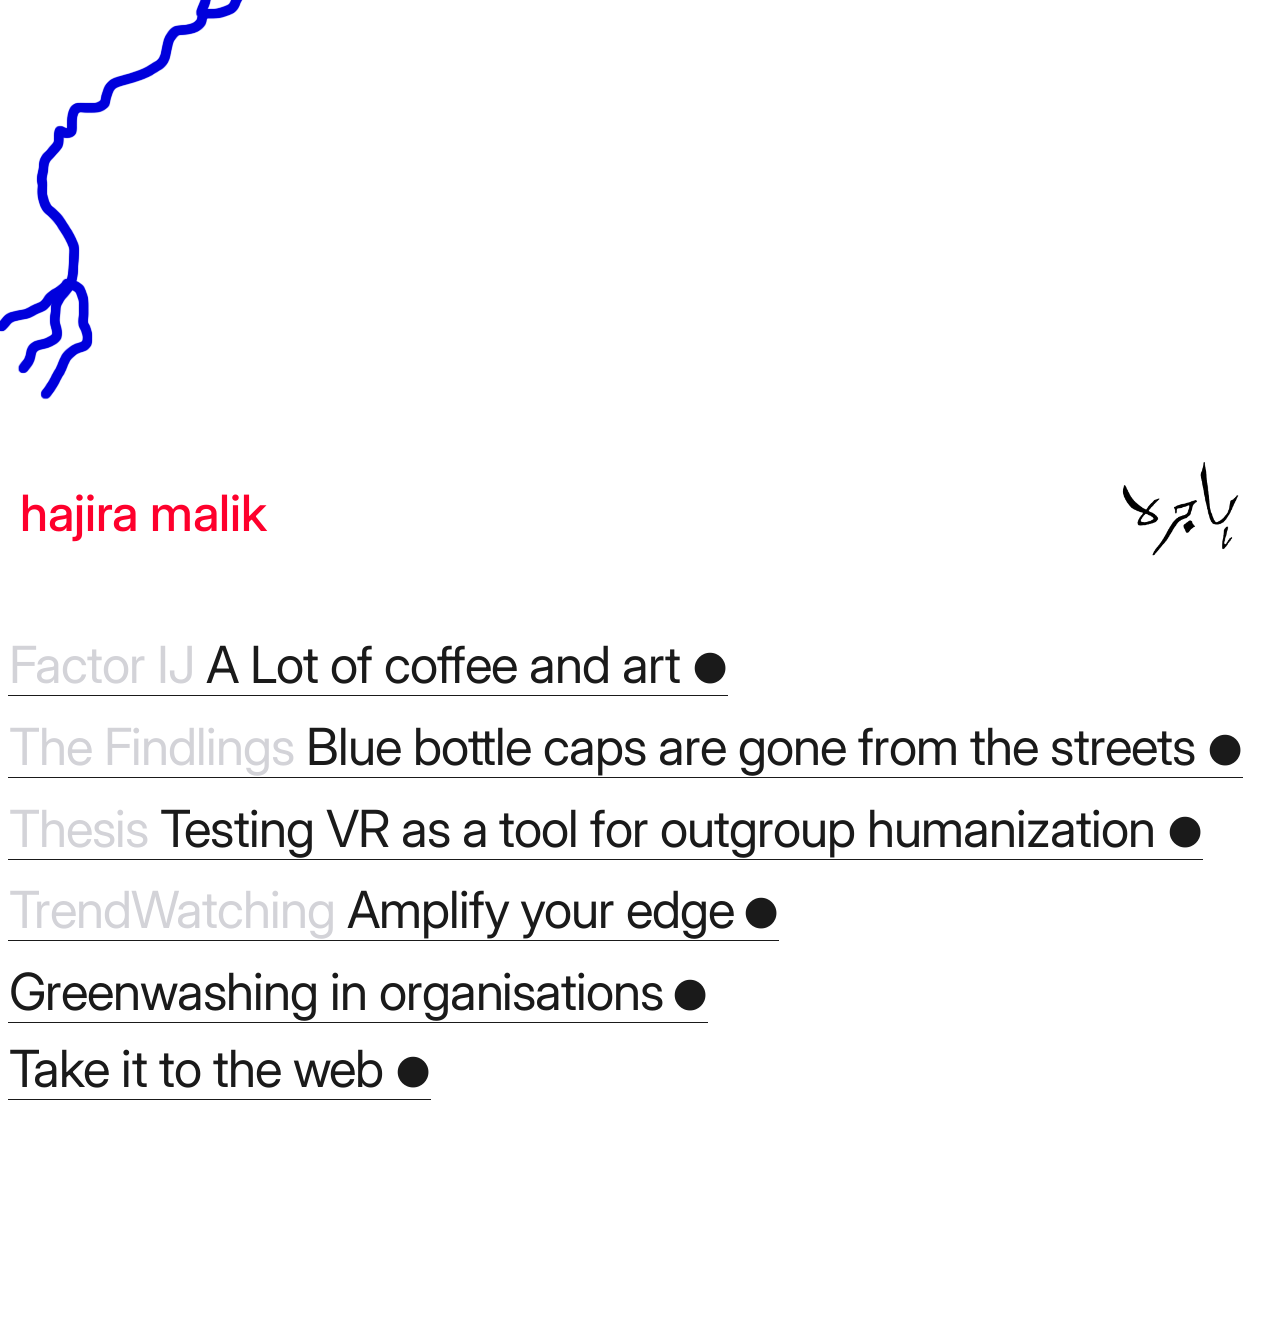
==== commit fce8fedc: "abc" ====
--- a/index.html
+++ b/index.html
@@ -10,6 +10,13 @@
 </head>
 
 <body class="projects-page">
+
+    <div class="river-center-wrapper" aria-hidden="true">
+        <div class="river-container">
+            <img src="images/whiteriver.png" alt="" class="white-river">
+            <img src="images/blueriver.png" alt="" class="blue-river">
+        </div>
+    </div>
 
     <div class="layout">
 
--- a/style.css
+++ b/style.css
@@ -7,6 +7,8 @@
     --gray-text: #D1D1D1;
     --font-inter: 'Inter', sans-serif;
     --font-urdu: 'Noto Nastaliq Urdu', serif;
+    --font-heading: 'Arial', 'Helvetica Neue', sans-serif;
+    --font-body: 'Times New Roman', Georgia, serif;
 }
 
 /* Base Styles */
@@ -34,7 +36,7 @@
 body {
     background-color: var(--bg-color);
     color: var(--text-color);
-    font-family: var(--font-inter);
+    font-family: var(--font-heading);
     font-weight: 500;
     /* Medium for body */
     line-height: 1.5;
@@ -807,6 +809,61 @@
 
 .about-sectionIndent {
     font-size: clamp(14px, 4vw, 23px);
+
+/* River overlay animation (centered on homepage) */
+.river-center-wrapper {
+    position: fixed;
+    inset: 0;
+    display: flex;
+    align-items: center;
+    justify-content: center;
+    pointer-events: none;
+    z-index: 500;
+}
+.river-container {
+    position: relative;
+    width: min(80vw, 900px);
+    max-width: 1000px;
+}
+.river-container img.white-river {
+    position: relative;
+    display: block;
+    width: 100%;
+    height: auto;
+    z-index: 1;
+}
+.river-container img.blue-river {
+    position: absolute;
+    top: 0;
+    left: 0;
+    width: 100%;
+    height: 100%;
+    object-fit: cover;
+    z-index: 2;
+    opacity: 0;
+    animation: revealBlue 3s ease forwards;
+}
+
+@keyframes revealBlue {
+    0% { opacity: 0; transform: scale(1); filter: saturate(0.95); }
+    70% { opacity: 1; transform: scale(1.002); filter: none; }
+    100% { opacity: 1; transform: scale(1.004); filter: none; }
+}
+
+.river-container img.white-river {
+    animation: ghostWhite 1.8s ease forwards;
+    animation-delay: 3s;
+}
+
+@keyframes ghostWhite {
+    0% { filter: none; opacity: 1; transform: scale(1); }
+    100% { filter: blur(2px) drop-shadow(0 0 30px rgba(255,255,255,0.9)) brightness(1.05) contrast(1.05); opacity: 0.86; transform: scale(1.002); }
+}
+
+@media (prefers-reduced-motion: reduce) {
+    .river-container img.blue-river { animation: none; opacity: 1; }
+    .river-container img.white-river { animation: none; filter: drop-shadow(0 0 12px rgba(255,255,255,0.6)); opacity: 0.9; }
+}
     font-weight: 300;
     line-height: 1.6;
     letter-spacing: -0.02em;
@@ -1466,18 +1523,7 @@
 }
 
 .lightbox-close {
-    position: absolute;
-    top: 30px;
-    right: 30px;
-    background: none;
-    border: none;
-    font-family: 'Inter', sans-serif;
-    font-weight: 200;
-    font-size: 35px;
-    /* The X is usually slightly smaller than arrows */
-    cursor: pointer;
-    z-index: 5100;
-    line-height: 1;
+    display: none !important;
 }
 
 .lightbox-nav {
@@ -1523,7 +1569,7 @@
     background-color: var(--about-red) !important;
     min-height: 100vh;
     overflow: hidden;
-    transition: background-color 0.45s ease;
+    transition: none;
 }
 
 .about-page.is-interacting {
@@ -1554,20 +1600,41 @@
 
 .about-index {
     position: fixed;
-    top: 210px;
-    left: 40px;
+    top: 180px;
+    left: 24px;
     z-index: 1500;
+    display: flex;
+    align-items: flex-start;
+    gap: 48px;
+    text-align: left;
+    max-width: min(760px, 86vw);
+    transition: opacity 0.24s ease, transform 0.24s ease;
+}
+
+.about-page.panel-open .about-index {
+    top: 180px;
+    left: 24px;
+    max-width: min(760px, 86vw);
+}
+
+.about-index-main {
     display: flex;
     flex-direction: column;
     align-items: flex-start;
-    text-align: left;
-    max-width: min(340px, 32vw);
-}
-
-.about-page.panel-open .about-index {
-    top: 210px;
-    left: 40px;
-    max-width: min(340px, 32vw);
+}
+
+.about-index-projects {
+    display: none;
+    margin-top: 0;
+    opacity: 0;
+    transform: translateX(-6px);
+    transition: opacity 0.24s ease, transform 0.24s ease;
+}
+
+.about-index-projects.is-visible {
+    display: flex;
+    opacity: 1;
+    transform: translateX(0);
 }
 
 .index-item {
@@ -1576,11 +1643,11 @@
     padding: 0;
     margin: 0;
     cursor: pointer;
-    font-family: var(--font-inter);
+    font-family: var(--font-heading);
     text-align: left;
     text-transform: lowercase;
     color: #000000;
-    transition: color 0.2s ease, opacity 0.2s ease, filter 0.2s ease;
+    transition: none;
     line-height: 1.15;
 }
 
@@ -1592,32 +1659,27 @@
     font-size: clamp(42px, 6vw, 72px);
     font-weight: 500;
     letter-spacing: -0.03em;
-    margin-bottom: 0.35em;
+    margin-bottom: 0.25em;
 }
 
 .index-h2 {
     font-size: clamp(22px, 3vw, 36px);
     font-weight: 500;
     letter-spacing: -0.02em;
-    margin-top: 0.55em;
-}
-
-.index-group {
-    display: flex;
-    flex-direction: column;
-    align-items: flex-start;
-    width: 100%;
+    margin-top: 0.35em;
 }
 
 .index-project-list {
     list-style: none;
-    margin: 0.35em 0 0 0;
-    padding: 0 0 0 1.25em;
-    width: 100%;
+    margin: 0;
+    padding: 0;
+    display: flex;
+    flex-direction: column;
+    gap: 0.2em;
 }
 
 .index-project-list li {
-    margin: 0.15em 0;
+    margin: 0;
 }
 
 .index-project-name {
@@ -1625,24 +1687,23 @@
     border: none;
     padding: 0;
     cursor: pointer;
-    font-family: var(--font-inter);
+    font-family: var(--font-heading);
     font-size: clamp(15px, 1.6vw, 20px);
     font-weight: 400;
     line-height: 1.45;
     text-align: left;
     text-transform: none;
     color: #000000;
-    transition: color 0.2s ease, opacity 0.2s ease, filter 0.2s ease;
+    transition: none;
 }
 
 .about-page.is-interacting .index-project-name {
     color: #000000;
 }
 
-/* Page Open state: opened item is RED accent, unselected items are BLACK with NO BLUR */
 .about-page.panel-open .index-item.is-selected,
 .about-page.panel-open .index-project-name.is-selected {
-    color: var(--about-red) !important;
+    color: #000000 !important;
     filter: none !important;
     opacity: 1 !important;
 }
@@ -1654,11 +1715,10 @@
     opacity: 1;
 }
 
-/* Hover state: Blurring ONLY occurs when hovering over an index item */
 .about-index.is-hovering .index-item:not(.is-hovered),
 .about-index.is-hovering .index-project-name:not(.is-hovered) {
     color: #000000;
-    filter: blur(2.5px);
+    filter: blur(2.35px);
     opacity: 0.45;
 }
 
@@ -1694,7 +1754,7 @@
     height: 100%;
     overflow-y: auto;
     overflow-x: hidden;
-    padding: 160px 60px 80px 40px;
+    padding: 180px 60px 80px 40px;
     -ms-overflow-style: none;
     scrollbar-width: none;
 }
@@ -1704,7 +1764,7 @@
 }
 
 .detail-panel-content {
-    animation: panelFadeIn 0.25s ease;
+    animation: none;
 }
 
 .detail-panel-content[hidden] {
@@ -1727,7 +1787,7 @@
 }
 
 .about-detail-panel .about-bio-col p {
-    font-family: 'Times New Roman', Times, Georgia, serif;
+    font-family: var(--font-body);
     font-size: clamp(17px, 1.9vw, 22px);
     line-height: 1.6;
     color: #111;
@@ -1738,22 +1798,31 @@
     width: 100%;
     display: flex;
     flex-direction: column;
-    align-items: flex-start;
+    align-items: stretch;
+}
+
+.about-portrait-placeholder .about-portrait-blank {
+    width: 100%;
+    min-height: 420px;
+    display: flex;
+    align-items: center;
+    justify-content: center;
+    background: #efefef;
+    color: #6b6b6b;
+    font-family: var(--font-heading);
+    font-size: 16px;
+    font-weight: 500;
+    letter-spacing: 0.02em;
+    text-transform: lowercase;
+    padding: 24px;
 }
 
 .about-portrait-img {
-    width: 100%;
-    height: auto;
-    max-height: 520px;
-    object-fit: cover;
-    border: none;
-    outline: none;
-    box-shadow: none;
-    display: block;
+    display: none;
 }
 
 .portrait-caption {
-    font-family: var(--font-inter);
+    font-family: var(--font-heading);
     font-size: 13px;
     color: #444;
     margin-top: 12px;
@@ -1769,6 +1838,7 @@
 }
 
 .detail-contact {
+    font-family: var(--font-body);
     font-size: clamp(18px, 2vw, 26px);
     font-weight: 400;
     line-height: 1.7;
@@ -1783,6 +1853,7 @@
 }
 
 .catalogue-placeholder {
+    font-family: var(--font-body);
     font-size: clamp(18px, 2vw, 24px);
     font-weight: 400;
     color: #666;
@@ -1790,13 +1861,21 @@
 }
 
 /* Project panels inside detail view — same styling as projects page */
+.about-detail-panel .project-detail-neutral {
+    background: transparent !important;
+    margin-left: 0 !important;
+    max-width: none;
+}
+
 .about-detail-panel .project-detail-neutral-inner {
     padding: 0;
+    background: transparent !important;
 }
 
 .about-detail-panel .neutral-project-grid,
 .about-detail-panel .neutral-media-grid-container {
     width: 100%;
+    background: transparent;
 }
 
 .about-detail-panel .project-panel-header {
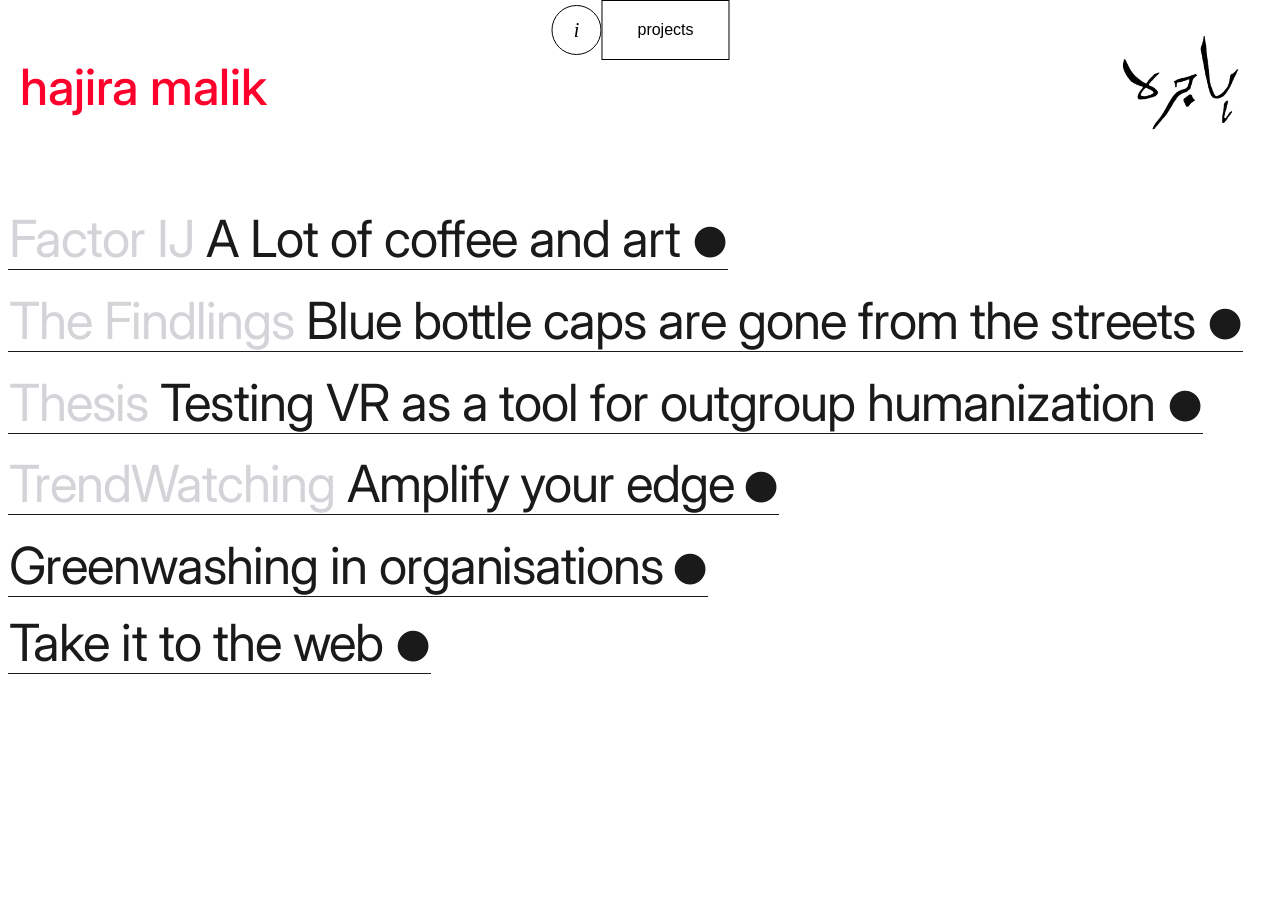
==== commit 5b0600cb: "abc" ====
--- a/index.html
+++ b/index.html
@@ -10,13 +10,6 @@
 </head>
 
 <body class="projects-page">
-
-    <div class="river-center-wrapper" aria-hidden="true">
-        <div class="river-container">
-            <img src="images/whiteriver.png" alt="" class="white-river">
-            <img src="images/blueriver.png" alt="" class="blue-river">
-        </div>
-    </div>
 
     <div class="layout">
 
--- a/style.css
+++ b/style.css
@@ -810,8 +810,8 @@
 .about-sectionIndent {
     font-size: clamp(14px, 4vw, 23px);
 
-/* River overlay animation (centered on homepage) */
-.river-center-wrapper {
+/* River overlay animation (centered on about page) */
+.about-page .river-center-wrapper {
     position: fixed;
     inset: 0;
     display: flex;
@@ -820,19 +820,20 @@
     pointer-events: none;
     z-index: 500;
 }
-.river-container {
+.about-page .river-container {
     position: relative;
-    width: min(80vw, 900px);
-    max-width: 1000px;
-}
-.river-container img.white-river {
+    width: min(90vmin, 1200px);
+    max-width: 100%;
+    max-height: 80vh;
+}
+.about-page .river-container img.white-river {
     position: relative;
     display: block;
     width: 100%;
     height: auto;
     z-index: 1;
 }
-.river-container img.blue-river {
+.about-page .river-container img.blue-river {
     position: absolute;
     top: 0;
     left: 0;
@@ -841,28 +842,28 @@
     object-fit: cover;
     z-index: 2;
     opacity: 0;
-    animation: revealBlue 3s ease forwards;
+    animation: revealBlue 20s ease forwards;
 }
 
 @keyframes revealBlue {
     0% { opacity: 0; transform: scale(1); filter: saturate(0.95); }
-    70% { opacity: 1; transform: scale(1.002); filter: none; }
+    90% { opacity: 1; transform: scale(1.002); filter: none; }
     100% { opacity: 1; transform: scale(1.004); filter: none; }
 }
 
-.river-container img.white-river {
-    animation: ghostWhite 1.8s ease forwards;
-    animation-delay: 3s;
+.about-page .river-container img.white-river {
+    animation: ghostWhite 2.5s ease forwards;
+    animation-delay: 20s;
 }
 
 @keyframes ghostWhite {
     0% { filter: none; opacity: 1; transform: scale(1); }
-    100% { filter: blur(2px) drop-shadow(0 0 30px rgba(255,255,255,0.9)) brightness(1.05) contrast(1.05); opacity: 0.86; transform: scale(1.002); }
+    100% { filter: blur(3px) drop-shadow(0 0 40px rgba(255,255,255,0.95)) brightness(1.05) contrast(1.05); opacity: 0.92; transform: scale(1.002); }
 }
 
 @media (prefers-reduced-motion: reduce) {
-    .river-container img.blue-river { animation: none; opacity: 1; }
-    .river-container img.white-river { animation: none; filter: drop-shadow(0 0 12px rgba(255,255,255,0.6)); opacity: 0.9; }
+    .about-page .river-container img.blue-river { animation: none; opacity: 1; }
+    .about-page .river-container img.white-river { animation: none; filter: drop-shadow(0 0 12px rgba(255,255,255,0.6)); opacity: 0.9; }
 }
     font-weight: 300;
     line-height: 1.6;
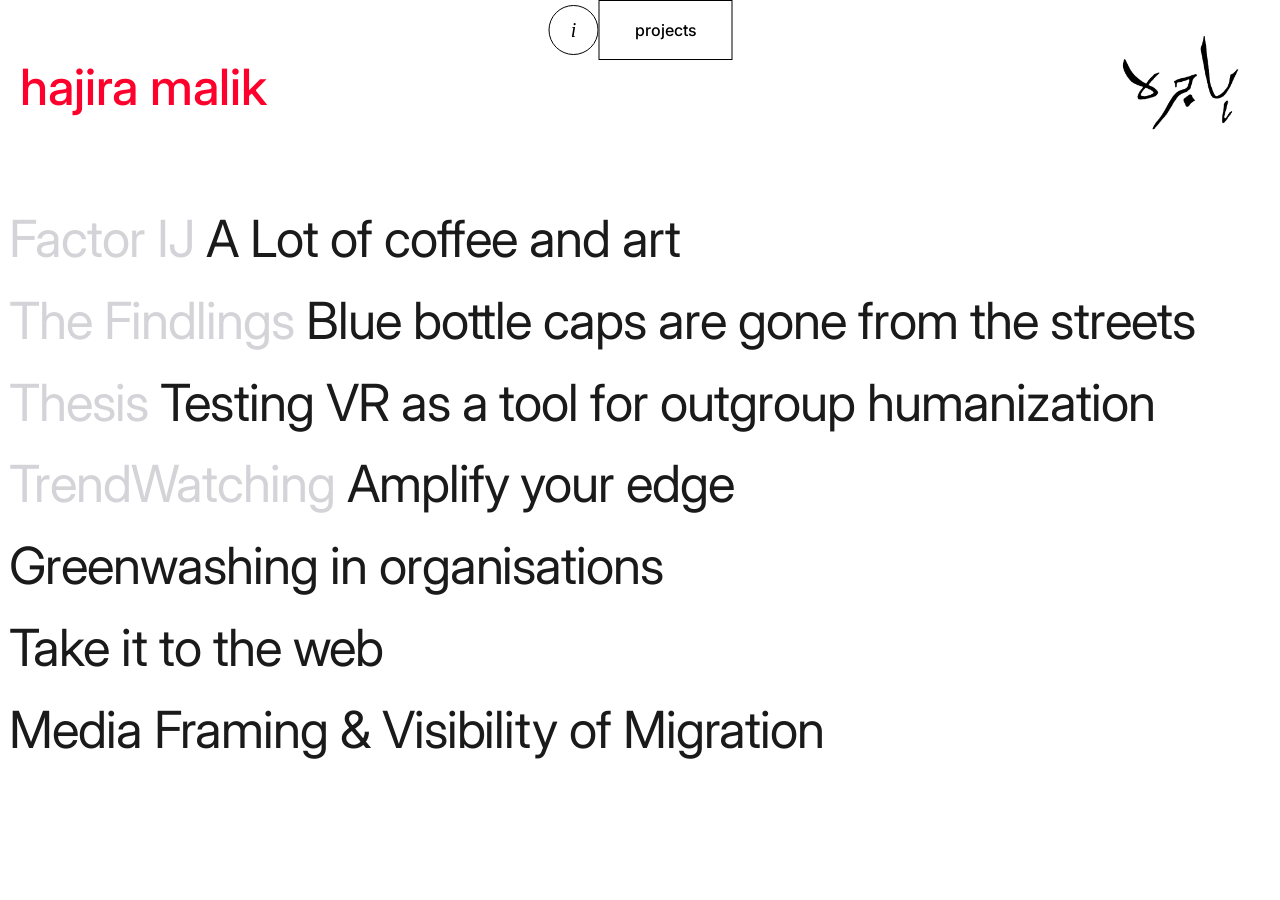
==== commit 65a5243a: "abc" ====
--- a/index.html
+++ b/index.html
@@ -35,9 +35,10 @@
             <section id="projects" class="projects-section">
                 <div class="project-list-neutral">
                     <!-- Project 1 - factor ij -->
-                    <div class="project-entry-neutral offset-0" data-project-expanded="false">
+                    <div class="project-entry-neutral" aria-hidden="true"      data-offset="0"
+                    data-project-expanded="false">
                         <div class="project-head-neutral" role="button" tabindex="0" aria-expanded="false">
-                            <h2 class="project-title-neutral">
+                            <h2 class="project-title-neutral" data-index-title="a Lot of coffee and art">
                                 <span class="brand-prefix"> Factor IJ </span> A Lot of coffee and art
                             </h2>
                         </div>
@@ -160,9 +161,10 @@
                     </div>
 
                     <!-- Project 2 — Findlings -->
-                    <div class="project-entry-neutral offset-80" data-project-expanded="false">
+                    <div class="project-entry-neutral" aria-hidden="true"      data-offset="1"
+                    data-project-expanded="false">
                         <div class="project-head-neutral" role="button" tabindex="0" aria-expanded="false">
-                            <h2 class="project-title-neutral">
+                            <h2 class="project-title-neutral" data-index-title="blue bottle caps are gone from the streets">
                                 <span class="brand-prefix"> The Findlings </span> Blue bottle caps are gone from the
                                 streets
                             </h2>
@@ -281,9 +283,10 @@
                     </div>
 
                     <!-- Project 3 — thesis -->
-                    <div class="project-entry-neutral offset-40" data-project-expanded="false">
+                    <div class="project-entry-neutral" aria-hidden="true"      data-offset="2"
+                    data-project-expanded="false">
                         <div class="project-head-neutral" role="button" tabindex="0" aria-expanded="false">
-                            <h2 class="project-title-neutral"> <span class="brand-prefix"> Thesis </span>
+                            <h2 class="project-title-neutral" data-index-title="testing VR as a tool for outgroup humanization"> <span class="brand-prefix"> Thesis </span>
                                 Testing VR as a tool for outgroup humanization
                             </h2>
                         </div>
@@ -380,9 +383,10 @@
                     </div>
 
                     <!-- Project 4 — trendwatching -->
-                    <div class="project-entry-neutral offset-40" data-project-expanded="false">
+                    <div class="project-entry-neutral" aria-hidden="true" data-offset="3"
+                    data-project-expanded="false">
                         <div class="project-head-neutral" role="button" tabindex="0" aria-expanded="false">
-                            <h2 class="project-title-neutral"><span class="brand-prefix"> TrendWatching </span>
+                            <h2 class="project-title-neutral" data-index-title="amplify your edge"><span class="brand-prefix"> TrendWatching </span>
                                 Amplify your edge</h2>
                         </div>
                         <div class="project-detail-neutral" aria-hidden="true">
@@ -402,6 +406,7 @@
                                     <div class="neutral-content-cell" style="grid-column: 7 / 11;">
                                         <div class="neutral-divider-wrap has-right">
                                             <div class="neutral-body-text">
+                                                <p>
                                                 To overcome this, I mapped the exact moment when users should understand how the platform supports their work and then built backward from that point. The result was Amplify Your EDGE, a guided onboarding experience with gamified milestones designed to make the value feel immediate versus delayed. </p>
                                                 <p class="indent-para">
                                                     I led the design of Amplify Your EDGE, created all the mockups, managed the project budget, and the social (LinkedIn and Instagram) messaging strategy. The project was awarded Best in Class by a UvA lecturer and a former TrendWatching employee.
@@ -435,9 +440,10 @@
                     </div>
 
                     <!-- Project 5 — greenwashing -->
-                    <div class="project-entry-neutral offset-40" data-project-expanded="false">
+                    <div class="project-entry-neutral" aria-hidden="true"      data-offset="4"
+                     data-project-expanded="false">
                         <div class="project-head-neutral" role="button" tabindex="0" aria-expanded="false">
-                            <h2 class="project-title-neutral">Greenwashing in organisations</h2>
+                            <h2 class="project-title-neutral" data-index-title="greenwashing in organisations">Greenwashing in organisations</h2>
                         </div>
                         <div class="project-detail-neutral" aria-hidden="true">
                             <div class="project-detail-neutral-inner">
@@ -499,11 +505,13 @@
                                 </div>
                             </div>
                         </div>
+                    </div>    
 
                         <!-- Project 6 — afghan girls education right -->
-                        <div class="project-entry-neutral offset-0" data-project-expanded="false">
+                        <div class="project-entry-neutral" aria-hidden="true"      data-offset="5"
+                         data-project-expanded="false">
                             <div class="project-head-neutral" role="button" tabindex="0" aria-expanded="false">
-                                <h2 class="project-title-neutral">Take it to the web
+                                <h2 class="project-title-neutral" data-index-title="take it to the web">Take it to the web
                                 </h2>
                             </div>
                             <div class="project-detail-neutral" aria-hidden="true">
@@ -571,6 +579,21 @@
                         </div>
 
                     </div>
+
+                    <!-- Project 7 - media framing and migration -->
+                    <div class="project-entry-neutral" aria-hidden="true" data-offset="6"
+                        data-project-expanded="false">
+                        <div class="project-head-neutral" role="button" tabindex="0" aria-expanded="false">
+                            <h2 class="project-title-neutral" data-index-title="media framing &amp; visibility of migration">
+                                Media Framing &amp; Visibility of Migration
+                            </h2>
+                        </div>
+                        <div class="project-detail-neutral" aria-hidden="true">
+                            <div class="project-detail-neutral-inner">
+                                <p>News media content analysis of economic and human-interest framing in coverage of immigration in Europe.</p>
+                            </div>
+                        </div>
+                    </div>
             </section>
 
         </main>
--- a/style.css
+++ b/style.css
@@ -7,8 +7,6 @@
     --gray-text: #D1D1D1;
     --font-inter: 'Inter', sans-serif;
     --font-urdu: 'Noto Nastaliq Urdu', serif;
-    --font-heading: 'Arial', 'Helvetica Neue', sans-serif;
-    --font-body: 'Times New Roman', Georgia, serif;
 }
 
 /* Base Styles */
@@ -22,6 +20,11 @@
 ::selection {
     background: transparent;
     color: #FF0000;
+}
+
+.full-bleed {
+    width: 100vw;
+    margin-left: calc(50% - 50vw);
 }
 
 /* Specific exclusions for non-selectable text */
@@ -36,7 +39,7 @@
 body {
     background-color: var(--bg-color);
     color: var(--text-color);
-    font-family: var(--font-heading);
+    font-family: var(--font-inter);
     font-weight: 500;
     /* Medium for body */
     line-height: 1.5;
@@ -61,11 +64,8 @@
 .layout {
     width: 100vw;
     min-height: 100vh;
-    padding: 100px 0 10px 0;
+    padding: 100px 20px 20px;
     position: relative;
-    /* Extra top padding to clear the fixed nav */
-    justify-self: end;
-
 }
 
 /* Fixed Elements */
@@ -312,7 +312,7 @@
     text-transform: none;
     padding: 0 1px;
     /* Minimal internal padding as requested */
-    border-bottom: 1px solid var(--title-rule-color);
+    border-bottom: 8px solid white;
     -webkit-box-decoration-break: clone;
     box-decoration-break: clone;
     transition: background-color 0.2s ease, border-bottom-color 0.2s ease;
@@ -323,14 +323,6 @@
     /* red colour */
 }
 
-.project-title-neutral::after {
-    content: "  ●";
-    display: inline;
-    font-size: 0.8em;
-    line-height: 1;
-    color: var(--title-rule-color);
-    transition: color 0.2s ease;
-}
 
 .project-bar-neutral {
     display: none;
@@ -390,11 +382,16 @@
     box-sizing: border-box;
     background-color: #d2d2d7;
     color: #000000;
-    max-height: 0;
+    height: 0;
     overflow: hidden;
-    transition: max-height 0.6s cubic-bezier(0.4, 0, 0.2, 1);
+    transition: height 0.6s cubic-bezier(0.4,0,0.2,1);    
+    overflow: hidden;
     padding-bottom: 0;
     /* Fix: removed padding to prevent "purple lines" when closed */
+}
+
+.project-entry-neutral.is-expanded .project-detail-neutral {
+    max-height: 5000px;
 }
 
 .project-detail-neutral-inner {
@@ -442,7 +439,7 @@
     top: 0px;
     bottom: 0px;
     width: 8px;
-    background-color: #ffffff;
+    background-color: white;
 }
 
 /* For the far right divider */
@@ -453,9 +450,8 @@
     top: 0px;
     bottom: 0px;
     width: 8px;
-    background-color: #ffffff;
-}
-
+    background-color: white;
+}
 .neutral-content-cell {
     padding: 0 20px;
     grid-row: 2;
@@ -504,7 +500,7 @@
 }
 
 .neutral-media-tile {
-    background-color: #ffffff;
+    background-color: white;
     min-height: 0;
     height: auto;
     align-self: start;
@@ -809,62 +805,6 @@
 
 .about-sectionIndent {
     font-size: clamp(14px, 4vw, 23px);
-
-/* River overlay animation (centered on about page) */
-.about-page .river-center-wrapper {
-    position: fixed;
-    inset: 0;
-    display: flex;
-    align-items: center;
-    justify-content: center;
-    pointer-events: none;
-    z-index: 500;
-}
-.about-page .river-container {
-    position: relative;
-    width: min(90vmin, 1200px);
-    max-width: 100%;
-    max-height: 80vh;
-}
-.about-page .river-container img.white-river {
-    position: relative;
-    display: block;
-    width: 100%;
-    height: auto;
-    z-index: 1;
-}
-.about-page .river-container img.blue-river {
-    position: absolute;
-    top: 0;
-    left: 0;
-    width: 100%;
-    height: 100%;
-    object-fit: cover;
-    z-index: 2;
-    opacity: 0;
-    animation: revealBlue 20s ease forwards;
-}
-
-@keyframes revealBlue {
-    0% { opacity: 0; transform: scale(1); filter: saturate(0.95); }
-    90% { opacity: 1; transform: scale(1.002); filter: none; }
-    100% { opacity: 1; transform: scale(1.004); filter: none; }
-}
-
-.about-page .river-container img.white-river {
-    animation: ghostWhite 2.5s ease forwards;
-    animation-delay: 20s;
-}
-
-@keyframes ghostWhite {
-    0% { filter: none; opacity: 1; transform: scale(1); }
-    100% { filter: blur(3px) drop-shadow(0 0 40px rgba(255,255,255,0.95)) brightness(1.05) contrast(1.05); opacity: 0.92; transform: scale(1.002); }
-}
-
-@media (prefers-reduced-motion: reduce) {
-    .about-page .river-container img.blue-river { animation: none; opacity: 1; }
-    .about-page .river-container img.white-river { animation: none; filter: drop-shadow(0 0 12px rgba(255,255,255,0.6)); opacity: 0.9; }
-}
     font-weight: 300;
     line-height: 1.6;
     letter-spacing: -0.02em;
@@ -872,17 +812,28 @@
     /* Significant indent after first paragraph */
     text-align: left;
 }
+.about-detail-panel .about-bio-col p.about-sectionIndent {
+    font-family: 'Times New Roman', Times, Georgia, serif;
+    font-size: clamp(14px, 4vw, 23px);
+    font-weight: 300;
+    line-height: 1.6;
+    letter-spacing: -0.02em;
+    text-indent: 1.5em;
+    text-align: left;
+}
 
 .about-contact {
     font-size: clamp(14px, 4vw, 20px);
     font-weight: 300;
     line-height: 1.6;
     margin-top: 0;
+    color: #fe002c;
     /* Margin handled by parent wrapper */
 }
 
 .about-contact a:hover {
-    color: #fe002c;
+    color: #800080;
+    text-decoration: underline;
 }
 
 /* Row-based layout for contact and bleeding media */
@@ -900,7 +851,8 @@
     flex: 0 0 70%;
     /* Expanded width to be closer to contact text */
     aspect-ratio: 4 / 3;
-    margin-right: -28px;
+    width: 100vw;
+    margin-left: calc(50% - 50vw);
     /* Bleeds out of the 28px container padding to reach screen edge */
     background-color: transparent;
     overflow: hidden;
@@ -1295,27 +1247,79 @@
     display: grid;
     grid-template-columns: 2fr 1fr;
     /* text wider, video smaller */
-    gap: 60px;
+    gap: 20px;
     margin-bottom: 100px;
     align-items: start;
 }
 
-.about-bio-col p {
-    font-size: 23px;
-    line-height: 1.6;
-    margin-bottom: 10px;
-    padding: 0 !important;    /* Override previous container padding */
-}
-/* --- About Page Video Overhaul --- */
 
 .about-video-block {
     position: relative;
-    width: 100%;
-    aspect-ratio: 3 / 4;
+    width: 60%;
+    aspect-ratio: 4 / 3;
     overflow: hidden;
-    border: 2px solid black;
+    border: 1px solid black;
     background-color: #000;
     cursor: pointer;
+    margin: 0 auto;
+ }
+
+.detail-panel-content[data-panel="seedbank"] .about-top-grid {
+    display: flex;
+    flex-direction: column;
+    gap: 28px;
+    width: 100%;
+    max-width: 1000px;
+    margin: 0 auto 40px;
+}
+
+.detail-panel-content[data-panel="seedbank"] .about-bio-col {
+    width: 100%;
+    max-width: 100%;
+}
+
+.seedbank-video-stack {
+    display: flex;
+    flex-direction: column;
+    align-items: center;
+    gap: 18px;
+    width: min(100%, 820px);
+    margin: 0 auto;
+}
+
+.seedbank-video-stack .about-video-block {
+    width: 100%;
+    max-width: 620px;
+    min-height: 360px;
+}
+
+.seedbank-video-stack .about-video-block:first-child {
+    max-width: 620px;
+}
+
+.seedbank-video-stack .seedbank-audio-video {
+    max-width: 760px;
+    min-height: 430px;
+    volume: 0.5;
+}
+
+.seedbank-audio-video video {
+    object-fit: cover;
+}
+
+.seedbank-urdu-copy {
+    width: 100%;
+    max-width: 760px;
+    text-align: right;
+    direction: rtl;
+    font-family: "Noto Nastaliq Urdu", "Jameel Noori Nastaleeq", "Scheherazade New", serif;
+    font-size: clamp(1.1rem, 2vw, 2rem);
+    line-height: 1.8;
+    color: #fe002;
+}
+
+.seedbank-urdu-copy p {
+    margin: 0;
 }
 
 .about-video-block video {
@@ -1323,8 +1327,7 @@
     width: 100%;
     height: 100%;
     object-fit: cover;
-    /* Removed rotation to allow standard 4:3 landscape crop from 16:9 source */
-}
+ }
 
 /* --- About Page Interaction Modes --- */
 .about-page .about-container {
@@ -1524,7 +1527,18 @@
 }
 
 .lightbox-close {
-    display: none !important;
+    position: absolute;
+    top: 30px;
+    right: 30px;
+    background: none;
+    border: none;
+    font-family: 'Inter', sans-serif;
+    font-weight: 200;
+    font-size: 35px;
+    /* The X is usually slightly smaller than arrows */
+    cursor: pointer;
+    z-index: 5100;
+    line-height: 1;
 }
 
 .lightbox-nav {
@@ -1561,35 +1575,46 @@
     }
 }
 
-/* --- About Page: Index + Detail Panel Redesign --- */
+/* --- About Page: Index + Sub-Index + Detail Panel Redesign --- */
 :root {
     --about-red: #fe002c;
+    --about-index-left: 20px;
+    --about-index-top: 210px;
+    --about-col-width: min(300px, 28vw);
+    --about-sub-index-gap: 30px;
+    --about-sub-close-ms: 420ms;
 }
 
 .about-page {
     background-color: var(--about-red) !important;
     min-height: 100vh;
     overflow: hidden;
-    transition: none;
-}
-
-.about-page.is-interacting {
+    transition: background-color 0.45s ease;
+}
+
+.about-page.is-interacting,
+.about-page.panel-open,
+.about-page.sub-index-open {
     background-color: #ffffff !important;
 }
 
-.about-page:not(.is-interacting) .english-name {
+.about-page:not(.is-interacting):not(.panel-open):not(.sub-index-open) .english-name {
     color: #ffffff;
 }
 
-.about-page:not(.is-interacting) .english-name .pronunciation-tooltip {
+.about-page:not(.is-interacting):not(.panel-open):not(.sub-index-open) .english-name .pronunciation-tooltip {
     color: #ffffff;
 }
 
-.about-page.is-interacting .english-name {
+.about-page.is-interacting .english-name,
+.about-page.panel-open .english-name,
+.about-page.sub-index-open .english-name {
     color: var(--about-red);
 }
 
-.about-page.is-interacting .english-name .pronunciation-tooltip {
+.about-page.is-interacting .english-name .pronunciation-tooltip,
+.about-page.panel-open .english-name .pronunciation-tooltip,
+.about-page.sub-index-open .english-name .pronunciation-tooltip {
     color: #000000;
 }
 
@@ -1599,43 +1624,17 @@
     position: relative;
 }
 
+/* Column 1 — main index */
 .about-index {
     position: fixed;
-    top: 180px;
-    left: 24px;
+    top: var(--about-index-top);
+    left: var(--about-index-left);
     z-index: 1500;
-    display: flex;
-    align-items: flex-start;
-    gap: 48px;
-    text-align: left;
-    max-width: min(760px, 86vw);
-    transition: opacity 0.24s ease, transform 0.24s ease;
-}
-
-.about-page.panel-open .about-index {
-    top: 180px;
-    left: 24px;
-    max-width: min(760px, 86vw);
-}
-
-.about-index-main {
     display: flex;
     flex-direction: column;
     align-items: flex-start;
-}
-
-.about-index-projects {
-    display: none;
-    margin-top: 0;
-    opacity: 0;
-    transform: translateX(-6px);
-    transition: opacity 0.24s ease, transform 0.24s ease;
-}
-
-.about-index-projects.is-visible {
-    display: flex;
-    opacity: 1;
-    transform: translateX(0);
+    text-align: left;
+    width: var(--about-col-width);
 }
 
 .index-item {
@@ -1644,15 +1643,17 @@
     padding: 0;
     margin: 0;
     cursor: pointer;
-    font-family: var(--font-heading);
+    font-family: var(--font-inter);
     text-align: left;
     text-transform: lowercase;
-    color: #000000;
-    transition: none;
+    color: #ffffff;
+    transition: color 0.25s ease, opacity 0.25s ease, filter 0.25s ease;
     line-height: 1.15;
 }
 
-.about-page.is-interacting .index-item {
+.about-page.is-interacting .index-item,
+.about-page.panel-open .index-item,
+.about-page.sub-index-open .index-item {
     color: #000000;
 }
 
@@ -1660,27 +1661,59 @@
     font-size: clamp(42px, 6vw, 72px);
     font-weight: 500;
     letter-spacing: -0.03em;
-    margin-bottom: 0.25em;
+    margin-bottom: 0.35em;
 }
 
 .index-h2 {
     font-size: clamp(22px, 3vw, 36px);
     font-weight: 500;
     letter-spacing: -0.02em;
-    margin-top: 0.35em;
+    margin-top: 0.55em;
+}
+
+/* Column 2 — projects sub-index */
+.about-sub-index {
+    position: fixed;
+    top: calc(var(--about-index-top) + 175px);
+    z-index: 20;
+    width: var(--about-col-width);
+    opacity: 0;
+    transform: translateX(-12px);
+    transition: opacity var(--about-sub-close-ms) ease,
+        visibility var(--about-sub-close-ms) ease,
+        transform var(--about-sub-close-ms) ease;
+    pointer-events: none;
+}
+
+.about-sub-index .index-project-name {
+    font-family: 'Times New Roman', Times, Georgia, serif;
+    font-weight: 300;
+    letter-spacing: -0.02em;
+}
+
+.about-sub-index.is-open {
+    opacity: 1;
+     
+    transform: translateX(0);
+    pointer-events: auto;
+}
+
+.about-sub-index.is-closing {
+    opacity: 0;
+     
+    transform: translateX(-12px);
+    pointer-events: none;
 }
 
 .index-project-list {
     list-style: none;
     margin: 0;
     padding: 0;
-    display: flex;
-    flex-direction: column;
-    gap: 0.2em;
+    width: 100%;
 }
 
 .index-project-list li {
-    margin: 0;
+    margin: 0.2em 0;
 }
 
 .index-project-name {
@@ -1688,23 +1721,21 @@
     border: none;
     padding: 0;
     cursor: pointer;
-    font-family: var(--font-heading);
+    font-family: var(--font-inter);
     font-size: clamp(15px, 1.6vw, 20px);
     font-weight: 400;
     line-height: 1.45;
     text-align: left;
-    text-transform: none;
+    text-transform: lowercase;
     color: #000000;
-    transition: none;
-}
-
-.about-page.is-interacting .index-project-name {
-    color: #000000;
-}
-
+    transition: color 0.25s ease, opacity 0.25s ease, filter 0.25s ease;
+}
+
+/* Selected / active states */
 .about-page.panel-open .index-item.is-selected,
-.about-page.panel-open .index-project-name.is-selected {
-    color: #000000 !important;
+.about-page.panel-open .index-project-name.is-selected,
+.about-page.sub-index-open .index-item[data-panel="projects"].is-selected {
+    color: var(--about-red) !important;
     filter: none !important;
     opacity: 1 !important;
 }
@@ -1716,46 +1747,91 @@
     opacity: 1;
 }
 
-.about-index.is-hovering .index-item:not(.is-hovered),
-.about-index.is-hovering .index-project-name:not(.is-hovered) {
+/* Main index hover blur */
+.about-index.is-hovering .index-item:not(.is-hovered) {
     color: #000000;
-    filter: blur(2.35px);
+    filter: blur(2.5px);
     opacity: 0.45;
 }
 
-.about-index.is-hovering .index-item.is-hovered,
-.about-index.is-hovering .index-project-name.is-hovered {
+.about-index.is-hovering .index-item.is-hovered {
     color: var(--about-red) !important;
     filter: none !important;
     opacity: 1 !important;
 }
 
+/* When hovering main index while panel open, previously selected goes blurry too */
+.about-page.panel-open .about-index.is-hovering .index-item.is-selected:not(.is-hovered) {
+    color: #000000 !important;
+    filter: blur(2.5px);
+    opacity: 0.45;
+}
+
+/* Projects button stays red while sub-index is open or hovered */
+.about-page.sub-index-open .index-item[data-panel="projects"],
+.about-page.sub-index-open .index-item[data-panel="projects"].is-selected,
+.about-page.sub-index-hovering .index-item[data-panel="projects"] {
+    color: var(--about-red) !important;
+    filter: none !important;
+    opacity: 1 !important;
+}
+
+.about-page.sub-index-open .about-index.is-hovering .index-item[data-panel="projects"] {
+    color: var(--about-red) !important;
+    filter: none !important;
+    opacity: 1 !important;
+}
+
+/* Sub-index: all project names red when hovering projects button */
+.about-sub-index.all-highlight .index-project-name {
+    color: var(--about-red) !important;
+    filter: none !important;
+    opacity: 1 !important;
+}
+
+/* Sub-index hover blur */
+.about-sub-index.is-hovering .index-project-name:not(.is-hovered) {
+    color: #000000;
+    filter: blur(2.5px);
+    opacity: 0.45;
+}
+
+.about-sub-index.is-hovering .index-project-name.is-hovered {
+    color: var(--about-red) !important;
+    filter: none !important;
+    opacity: 1 !important;
+}
+
 .about-index-divider {
     display: none !important;
 }
 
+/* Column 3 — detail panel */
 .about-detail-panel {
-    position: fixed;
-    top: 0;
-    right: 0;
-    width: 0;
-    height: 100vh;
-    background: #ffffff;
-    z-index: 1300;
-    overflow: hidden;
+    position: relative;
+    top:0;
+    right:0;
+    left: 250px;
+    height:100vh;
+    background:white;
+    z-index:1300;
+    overflow:hidden;
+    visibility:hidden;
+    pointer-events:none;
+    z-index: 10;
+
 }
 
 .about-detail-panel.is-open {
-    width: calc(100% - 360px);
-    left: 360px;
-    right: 0;
+    visibility:visible;
+    pointer-events:auto;
 }
 
 .detail-panel-scroll {
     height: 100%;
     overflow-y: auto;
     overflow-x: hidden;
-    padding: 180px 60px 80px 40px;
+    padding: 160px 0 80px;
     -ms-overflow-style: none;
     scrollbar-width: none;
 }
@@ -1788,42 +1864,31 @@
 }
 
 .about-detail-panel .about-bio-col p {
-    font-family: var(--font-body);
+    font-family: 'Inter', sans-serif;
     font-size: clamp(17px, 1.9vw, 22px);
     line-height: 1.6;
     color: #111;
     margin-bottom: 24px;
+    padding: 0;
 }
 
 .about-portrait-placeholder {
     width: 100%;
     display: flex;
     flex-direction: column;
-    align-items: stretch;
-}
-
-.about-portrait-placeholder .about-portrait-blank {
-    width: 100%;
-    min-height: 420px;
-    display: flex;
-    align-items: center;
-    justify-content: center;
-    background: #efefef;
-    color: #6b6b6b;
-    font-family: var(--font-heading);
-    font-size: 16px;
-    font-weight: 500;
-    letter-spacing: 0.02em;
-    text-transform: lowercase;
-    padding: 24px;
+    align-items: flex-start;
 }
 
 .about-portrait-img {
-    display: none;
+    width: 100%;
+    height: auto;
+    max-height: 520px;
+    object-fit: cover;
+    border: 1px solid black;
 }
 
 .portrait-caption {
-    font-family: var(--font-heading);
+    font-family: var(--font-inter);
     font-size: 13px;
     color: #444;
     margin-top: 12px;
@@ -1839,10 +1904,11 @@
 }
 
 .detail-contact {
-    font-family: var(--font-body);
     font-size: clamp(18px, 2vw, 26px);
     font-weight: 400;
     line-height: 1.7;
+    padding-left: 40px;
+    padding-right: 60px;
 }
 
 .detail-contact p {
@@ -1854,60 +1920,74 @@
 }
 
 .catalogue-placeholder {
-    font-family: var(--font-body);
     font-size: clamp(18px, 2vw, 24px);
     font-weight: 400;
     color: #666;
     padding-top: 20px;
-}
-
-/* Project panels inside detail view — same styling as projects page */
-.about-detail-panel .project-detail-neutral {
-    background: transparent !important;
-    margin-left: 0 !important;
-    max-width: none;
+    padding-left: 40px;
+    padding-right: 60px;
+}
+
+/* Project panels inside detail view — grey blocks like projects page */
+.about-detail-panel .project-detail-neutral.about-panel-project {
+    width: 100%;
+    height: auto;
+    overflow: visible;
+    max-height: none;
+    margin-left: 0;
+    background-color: #d2d2d7;
+    color: #000000;
+    padding-bottom: 0;
 }
 
 .about-detail-panel .project-detail-neutral-inner {
     padding: 0;
-    background: transparent !important;
+    height: auto;
+    background-color: #d2d2d7;
 }
 
 .about-detail-panel .neutral-project-grid,
 .about-detail-panel .neutral-media-grid-container {
     width: 100%;
-    background: transparent;
-}
-
-.about-detail-panel .project-panel-header {
-    margin-bottom: 32px;
-    padding-bottom: 16px;
-    border-bottom: 1px solid #000;
-}
-
-.about-detail-panel .project-panel-header h2 {
-    font-size: clamp(24px, 3vw, 40px);
-    font-weight: 600;
-    letter-spacing: -0.02em;
-    line-height: 1.15;
+}
+
+.about-detail-panel .neutral-media-grid-container {
+    background-color: #d2d2d7;
+}
+
+.about-detail-panel .neutral-body-text,
+.about-detail-panel .neutral-body-text p {
+    font-family: 'Times New Roman', Times, Georgia, serif;
+}
+
+.about-detail-panel .neutral-header-cell {
+    font-family: var(--font-inter);
+}
+
+.about-detail-panel .neutral-project-title {
+    font-family: var(--font-inter);
 }
 
 @media (max-width: 900px) {
+    :root {
+        --about-col-width: 120px;
+        --about-sub-index-gap: 0px;
+    }
+
     .about-index {
         top: 200px;
-        left: 20px;
-        max-width: 40vw;
-    }
-
-    .about-page.panel-open .about-index {
+    }
+
+    .about-sub-index {
         top: 200px;
-        left: 20px;
-        max-width: 40vw;
     }
 
     .about-detail-panel.is-open {
-        left: 42vw;
-        width: 58vw;
+        left: calc(var(--about-index-left) + var(--about-col-width) + 16px);
+    }
+
+    .about-page.sub-index-open .about-detail-panel.is-open {
+        left: calc(var(--about-index-left) + var(--about-col-width) + var(--about-sub-index-gap) + var(--about-col-width) + 12px);
     }
 
     .about-top-grid {
@@ -1922,7 +2002,11 @@
         bottom: 24px;
         left: 20px;
         right: 20px;
-        max-width: none;
+        width: auto;
+    }
+
+    .about-sub-index {
+        display: none;
     }
 
     .about-page.panel-open .about-index {
@@ -1937,4 +2021,107 @@
     .detail-panel-scroll {
         padding: 120px 20px 60px 20px;
     }
+}
+
+:root {
+    --projects-left-offset: 250px;
+}
+
+.about-sub-index {
+    left: 250px !important;
+}
+
+/* Allow project panels to escape the detail panel padding */
+.about-detail-panel .detail-panel-scroll {
+    overflow-x: visible;
+}
+
+.about-detail-panel:has(.project-panel-content:not([hidden])).is-open {
+    left: 250px;
+}
+
+.about-detail-panel:has(.project-panel-content:not([hidden])) .detail-panel-scroll {
+    padding-left: 0;
+    padding-right: 0;
+}
+
+.about-detail-panel .project-detail-neutral.about-panel-project {
+    position: relative;
+    left: 50%;
+    width: calc(100vw - 250px);
+    margin-left: calc((100vw - 250px) / -2) !important;
+}
+ 
+/* Right edge bleed: About + Catalogue only */
+.about-detail-panel:not(.video-panel),
+.catalogue-detail-panel {
+    position: fixed !important;
+    top: 0;
+    left: 250px !important;
+    right: 0 !important;
+    width: auto !important;
+    height: 100vh;
+}
+
+/* Keep video panels centered and contained */
+.about-detail-panel.video-panel {
+    position: fixed !important;
+    top: 0;
+    left: 250px !important;
+    width: calc(100vw - 250px) !important;
+    height: 100vh;
+    background: white;
+}
+
+/* Video 4:3 centered */
+.about-detail-panel.video-panel .about-video-block,
+.about-detail-panel.video-panel video {
+    width: 66.666%;
+    aspect-ratio: 4 / 3;
+    height: auto;
+    object-fit: cover;
+}
+
+.about-detail-panel.video-panel .about-video-block {
+    margin: 160px auto 0;
+}
+
+.about-detail-panel.video-panel [data-panel="catalogue-4"] .video-essay-wrap {
+    position: relative;
+    width: min(1100px, 78vw);
+    margin: 160px auto 0;
+}
+
+.about-detail-panel.video-panel [data-panel="catalogue-4"] .video-essay-video {
+    width: min(760px, 66.666vw);
+    margin: 0;
+}
+
+.about-detail-panel.video-panel [data-panel="catalogue-4"] .video-transcript-panel {
+    position: absolute;
+    right: 0;
+    top: 18px;
+    width: min(300px, 26vw);
+    transform: translateX(42%);
+    background: rgba(255, 255, 255, 0.96);
+    border: 1px solid rgba(0, 0, 0, 0.9);
+    padding: 18px 18px 14px;
+    box-shadow: 0 8px 18px rgba(0, 0, 0, 0.05);
+    z-index: 2;
+}
+
+.about-detail-panel.video-panel [data-panel="catalogue-4"] .video-transcript-meta {
+    width: min(760px, 66.666vw);
+    margin: 18px auto 0;
+}
+
+
+/*home page image */
+.home-page {
+    width: 15%;
+    height: auto;
+    position: absolute;
+    top: 50%;
+    left: 50%;
+    transform: translate(-50%, -50%);
 }
